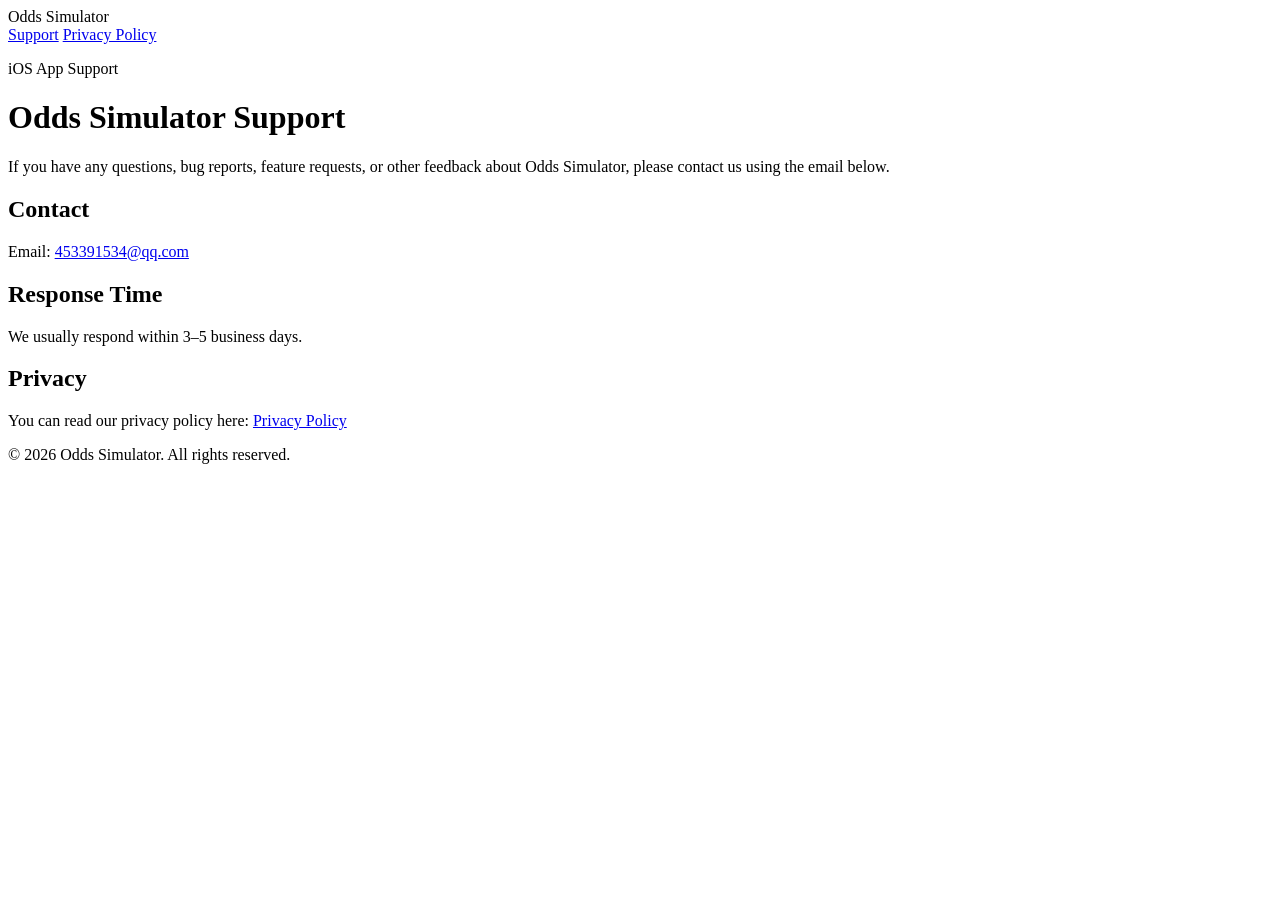
==== index.html @ 38277856 "Add files via upload" ====
<!doctype html>
<html lang="en">
<head>
  <meta charset="UTF-8" />
  <meta name="viewport" content="width=device-width, initial-scale=1.0" />
  <title>Odds Simulator Support</title>
  <meta name="description" content="Support page for Odds Simulator." />
  <link rel="stylesheet" href="styles.css" />
</head>
<body>
  <div class="page">
    <header class="topbar">
      <div class="brand">Odds Simulator</div>
      <nav class="nav">
        <a href="index.html" aria-current="page">Support</a>
        <a href="privacy.html">Privacy Policy</a>
      </nav>
    </header>

    <main class="card">
      <p class="eyebrow">iOS App Support</p>
      <h1>Odds Simulator Support</h1>
      <p class="lead">
        If you have any questions, bug reports, feature requests, or other feedback
        about Odds Simulator, please contact us using the email below.
      </p>

      <section class="section">
        <h2>Contact</h2>
        <p>
          Email:
          <a href="mailto:453391534@qq.com">453391534@qq.com</a>
        </p>
      </section>

      <section class="section">
        <h2>Response Time</h2>
        <p>We usually respond within 3–5 business days.</p>
      </section>

      <section class="section">
        <h2>Privacy</h2>
        <p>
          You can read our privacy policy here:
          <a href="privacy.html">Privacy Policy</a>
        </p>
      </section>
    </main>

    <footer class="footer">
      <p>© 2026 Odds Simulator. All rights reserved.</p>
    </footer>
  </div>
</body>
</html>
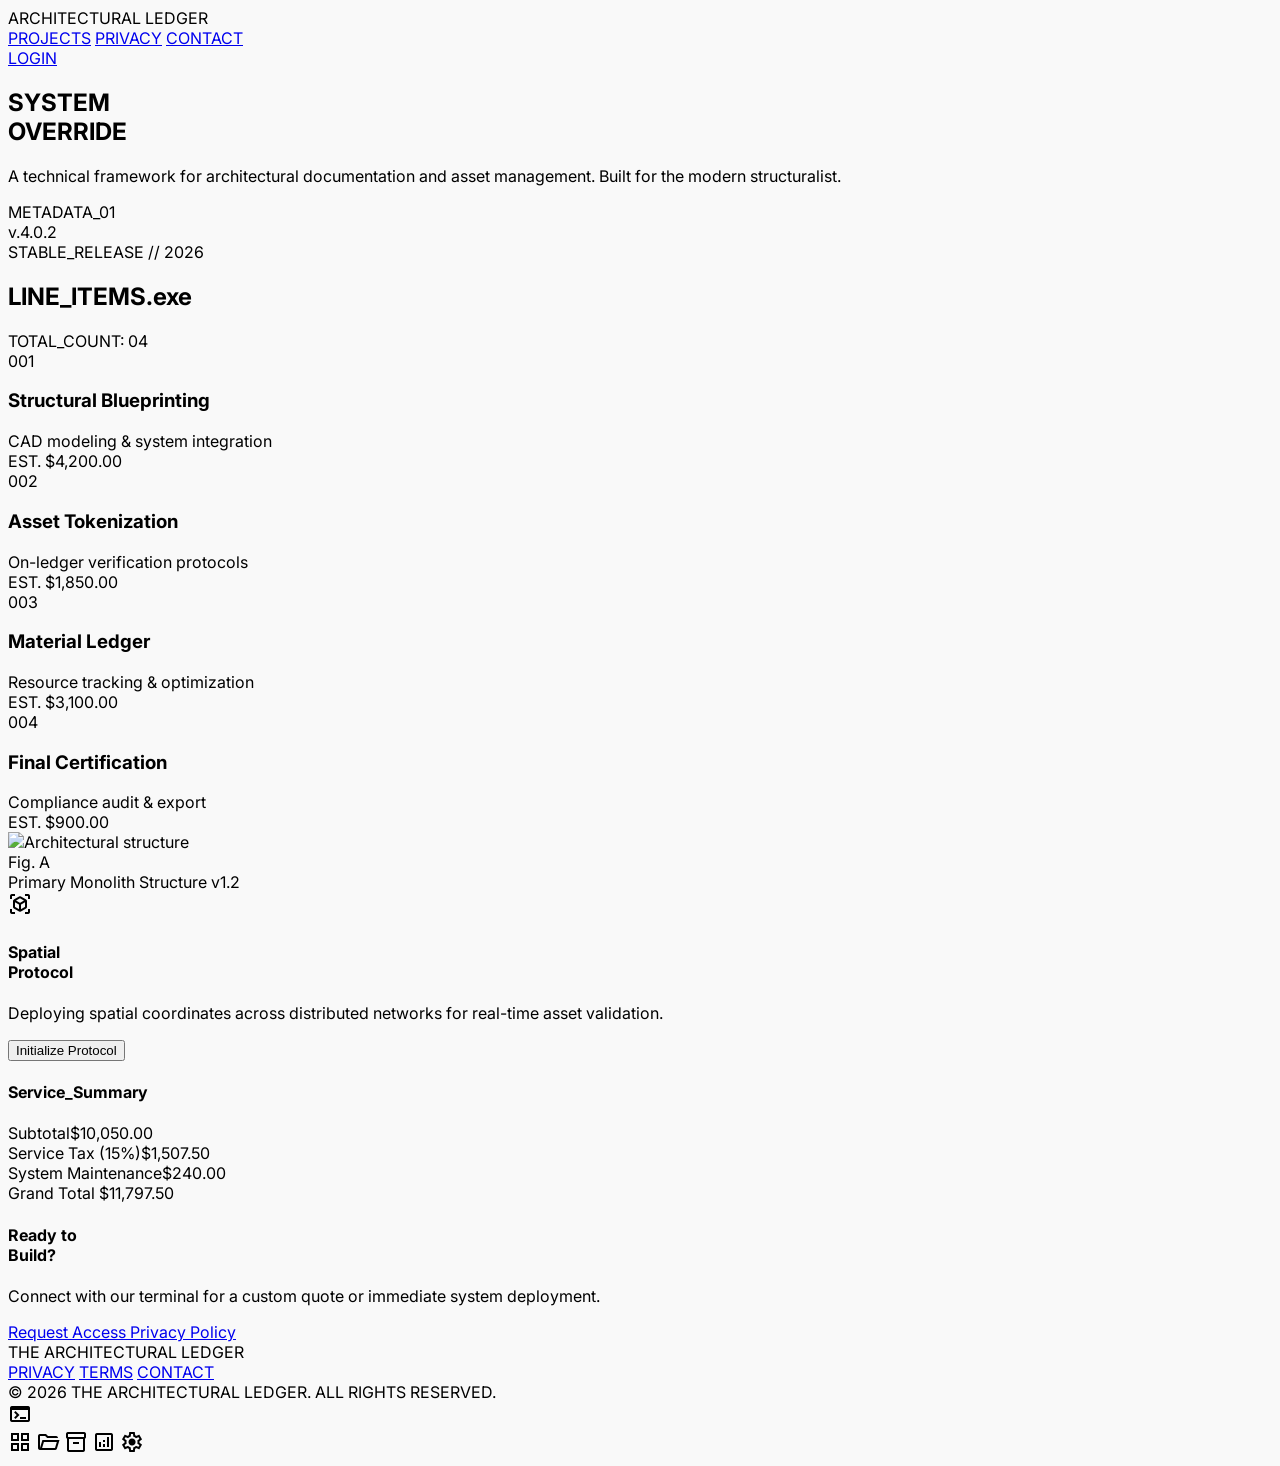
==== commit a9689af4: "Redesign website with architectural ledger layout" ====
--- a/index.html
+++ b/index.html
@@ -1,55 +1,245 @@
-<!doctype html>
-<html lang="en">
-<head>
-  <meta charset="UTF-8" />
-  <meta name="viewport" content="width=device-width, initial-scale=1.0" />
-  <title>Odds Simulator Support</title>
-  <meta name="description" content="Support page for Odds Simulator." />
-  <link rel="stylesheet" href="styles.css" />
-</head>
-<body>
-  <div class="page">
-    <header class="topbar">
-      <div class="brand">Odds Simulator</div>
-      <nav class="nav">
-        <a href="index.html" aria-current="page">Support</a>
-        <a href="privacy.html">Privacy Policy</a>
-      </nav>
-    </header>
-
-    <main class="card">
-      <p class="eyebrow">iOS App Support</p>
-      <h1>Odds Simulator Support</h1>
-      <p class="lead">
-        If you have any questions, bug reports, feature requests, or other feedback
-        about Odds Simulator, please contact us using the email below.
-      </p>
-
-      <section class="section">
-        <h2>Contact</h2>
-        <p>
-          Email:
-          <a href="mailto:453391534@qq.com">453391534@qq.com</a>
-        </p>
-      </section>
-
-      <section class="section">
-        <h2>Response Time</h2>
-        <p>We usually respond within 3–5 business days.</p>
-      </section>
-
-      <section class="section">
-        <h2>Privacy</h2>
-        <p>
-          You can read our privacy policy here:
-          <a href="privacy.html">Privacy Policy</a>
-        </p>
-      </section>
-    </main>
-
-    <footer class="footer">
-      <p>© 2026 Odds Simulator. All rights reserved.</p>
-    </footer>
-  </div>
-</body>
-</html>+<!DOCTYPE html>
+<html class="light" lang="en">
+  <head>
+    <meta charset="utf-8" />
+    <meta content="width=device-width, initial-scale=1.0" name="viewport" />
+    <title>Architectural Ledger | Support</title>
+    <meta
+      name="description"
+      content="Architectural Ledger support hub for project services, system deployment, and contact."
+    />
+    <script src="https://cdn.tailwindcss.com?plugins=forms,container-queries"></script>
+    <link
+      href="https://fonts.googleapis.com/css2?family=Space+Grotesk:wght@300;400;500;600;700;900&amp;family=Inter:wght@400;500;600&amp;display=swap"
+      rel="stylesheet"
+    />
+    <link
+      href="https://fonts.googleapis.com/css2?family=Material+Symbols+Outlined:wght,FILL@100..700,0..1&amp;display=swap"
+      rel="stylesheet"
+    />
+    <script id="tailwind-config">
+      tailwind.config = {
+        darkMode: "class",
+        theme: {
+          extend: {
+            colors: {
+              "on-tertiary-container": "#ffffff",
+              "secondary-fixed": "#c8c6c6",
+              "inverse-on-surface": "#f1f1f1",
+              "on-tertiary-fixed": "#ffffff",
+              "error-container": "#ffdad6",
+              "on-error": "#ffffff",
+              "surface-tint": "#5e5e5e",
+              "surface-bright": "#f9f9f9",
+              "on-error-container": "#410002",
+              "inverse-primary": "#c6c6c6",
+              "surface-container-highest": "#e2e2e2",
+              "on-primary-fixed": "#ffffff",
+              "inverse-surface": "#2f3131",
+              "surface-variant": "#e2e2e2",
+              "tertiary-container": "#757474",
+              "secondary": "#5f5e5e",
+              "tertiary-fixed": "#5e5e5e",
+              "surface-container-lowest": "#ffffff",
+              "tertiary-fixed-dim": "#464747",
+              surface: "#f9f9f9",
+              "primary-fixed": "#5e5e5e",
+              "surface-container": "#eeeeee",
+              "on-surface": "#1a1c1c",
+              primary: "#000000",
+              "surface-container-high": "#e8e8e8",
+              tertiary: "#3b3b3b",
+              "surface-dim": "#dadada",
+              "on-tertiary": "#e4e2e2",
+              "on-primary": "#e2e2e2",
+              "primary-fixed-dim": "#474747",
+              "on-secondary-container": "#1b1c1c",
+              "secondary-container": "#d6d4d3",
+              background: "#f9f9f9",
+              "primary-container": "#3b3b3b",
+              "surface-container-low": "#f3f3f3",
+              "on-secondary-fixed": "#1b1c1c",
+              "on-tertiary-fixed-variant": "#e4e2e2",
+              "on-primary-fixed-variant": "#e2e2e2",
+              "secondary-fixed-dim": "#acabaa",
+              "outline-variant": "#c6c6c6",
+              "on-surface-variant": "#474747",
+              "on-primary-container": "#ffffff",
+              "on-secondary-fixed-variant": "#3b3b3b",
+              "on-background": "#1a1c1c",
+              "on-secondary": "#ffffff",
+              outline: "#777777",
+              error: "#ba1a1a",
+            },
+            fontFamily: {
+              headline: ["Space Grotesk"],
+              body: ["Inter"],
+              label: ["Space Grotesk"],
+            },
+            borderRadius: {
+              DEFAULT: "0px",
+              lg: "0px",
+              xl: "0px",
+              full: "9999px",
+            },
+          },
+        },
+      };
+    </script>
+    <style>
+      .material-symbols-outlined {
+        font-variation-settings: "FILL" 0, "wght" 400, "GRAD" 0, "opsz" 24;
+      }
+      body {
+        font-family: "Inter", sans-serif;
+        background-color: #f9f9f9;
+      }
+    </style>
+  </head>
+  <body class="bg-surface text-on-surface">
+    <nav class="bg-[#f9f9f9] flex justify-between items-center w-full px-6 py-4 max-w-full fixed top-0 z-50 border-b border-outline-variant/20">
+      <div class="text-2xl font-black tracking-tighter text-black font-['Space_Grotesk']">ARCHITECTURAL LEDGER</div>
+      <div class="hidden md:flex gap-8 items-center">
+        <a class="font-['Space_Grotesk'] uppercase tracking-tight text-sm font-bold text-black border-b-2 border-black pb-1" href="index.html">PROJECTS</a>
+        <a class="font-['Space_Grotesk'] uppercase tracking-tight text-sm font-bold text-gray-500 hover:text-black transition-colors duration-100" href="privacy.html">PRIVACY</a>
+        <a class="font-['Space_Grotesk'] uppercase tracking-tight text-sm font-bold text-gray-500 hover:text-black transition-colors duration-100" href="#contact">CONTACT</a>
+      </div>
+      <a href="mailto:453391534@qq.com" class="font-['Space_Grotesk'] uppercase tracking-tight text-sm font-bold px-4 py-2 bg-black text-white active:scale-95 transition-transform">LOGIN</a>
+    </nav>
+
+    <main class="pt-24 pb-12 px-6 max-w-[1440px] mx-auto">
+      <section class="grid grid-cols-1 md:grid-cols-12 gap-0 mb-24 border-b border-outline-variant/20">
+        <div class="md:col-span-8 py-12">
+          <h1 class="font-headline text-[12vw] leading-[0.85] font-black tracking-tighter uppercase mb-8">SYSTEM<br />OVERRIDE</h1>
+          <p class="font-body text-xl max-w-xl text-on-surface-variant leading-relaxed">
+            A technical framework for architectural documentation and asset management. Built for the modern structuralist.
+          </p>
+        </div>
+        <div class="md:col-span-4 bg-surface-container-low p-8 flex flex-col justify-between border-l border-outline-variant/20">
+          <div class="space-y-4">
+            <div class="text-[10px] font-label font-bold tracking-[0.2em] text-secondary">METADATA_01</div>
+            <div class="text-4xl font-headline font-bold leading-none">v.4.0.2</div>
+            <div class="text-xs font-body opacity-60">STABLE_RELEASE // 2026</div>
+          </div>
+          <div class="pt-12">
+            <div class="w-24 h-24 bg-primary flex items-center justify-center p-2">
+              <div class="grid grid-cols-4 gap-1 w-full h-full">
+                <div class="bg-white col-span-1 row-span-1"></div><div class="bg-white col-span-1 row-span-1"></div><div class="bg-white col-span-1 row-span-1"></div><div class="bg-white col-span-1 row-span-1"></div>
+                <div class="bg-white col-span-1 row-span-1"></div><div class="bg-black col-span-1 row-span-1"></div><div class="bg-black col-span-1 row-span-1"></div><div class="bg-white col-span-1 row-span-1"></div>
+                <div class="bg-white col-span-1 row-span-1"></div><div class="bg-black col-span-1 row-span-1"></div><div class="bg-black col-span-1 row-span-1"></div><div class="bg-white col-span-1 row-span-1"></div>
+                <div class="bg-white col-span-1 row-span-1"></div><div class="bg-white col-span-1 row-span-1"></div><div class="bg-white col-span-1 row-span-1"></div><div class="bg-white col-span-1 row-span-1"></div>
+              </div>
+            </div>
+          </div>
+        </div>
+      </section>
+
+      <section class="mb-24">
+        <div class="flex justify-between items-end mb-12 border-b-2 border-primary pb-4">
+          <h2 class="font-headline text-4xl font-black tracking-tighter uppercase">LINE_ITEMS.exe</h2>
+          <span class="font-label text-xs font-bold tracking-widest text-secondary">TOTAL_COUNT: 04</span>
+        </div>
+        <div class="space-y-1">
+          <div class="group grid grid-cols-1 md:grid-cols-12 items-center py-6 px-4 bg-surface hover:bg-surface-container-low transition-colors duration-150 border-b border-outline-variant/10">
+            <div class="md:col-span-1 font-label text-xs text-secondary font-bold">001</div>
+            <div class="md:col-span-5"><h3 class="font-headline text-2xl font-bold uppercase">Structural Blueprinting</h3></div>
+            <div class="md:col-span-4 font-body text-sm text-on-surface-variant italic">CAD modeling &amp; system integration</div>
+            <div class="md:col-span-2 text-right font-headline font-bold">EST. $4,200.00</div>
+          </div>
+          <div class="group grid grid-cols-1 md:grid-cols-12 items-center py-6 px-4 bg-surface hover:bg-surface-container-low transition-colors duration-150 border-b border-outline-variant/10">
+            <div class="md:col-span-1 font-label text-xs text-secondary font-bold">002</div>
+            <div class="md:col-span-5"><h3 class="font-headline text-2xl font-bold uppercase">Asset Tokenization</h3></div>
+            <div class="md:col-span-4 font-body text-sm text-on-surface-variant italic">On-ledger verification protocols</div>
+            <div class="md:col-span-2 text-right font-headline font-bold">EST. $1,850.00</div>
+          </div>
+          <div class="group grid grid-cols-1 md:grid-cols-12 items-center py-6 px-4 bg-surface hover:bg-surface-container-low transition-colors duration-150 border-b border-outline-variant/10">
+            <div class="md:col-span-1 font-label text-xs text-secondary font-bold">003</div>
+            <div class="md:col-span-5"><h3 class="font-headline text-2xl font-bold uppercase">Material Ledger</h3></div>
+            <div class="md:col-span-4 font-body text-sm text-on-surface-variant italic">Resource tracking &amp; optimization</div>
+            <div class="md:col-span-2 text-right font-headline font-bold">EST. $3,100.00</div>
+          </div>
+          <div class="group grid grid-cols-1 md:grid-cols-12 items-center py-6 px-4 bg-surface-container-low border-b border-outline-variant/10">
+            <div class="md:col-span-1 font-label text-xs text-secondary font-bold">004</div>
+            <div class="md:col-span-5"><h3 class="font-headline text-2xl font-bold uppercase">Final Certification</h3></div>
+            <div class="md:col-span-4 font-body text-sm text-on-surface-variant italic">Compliance audit &amp; export</div>
+            <div class="md:col-span-2 text-right font-headline font-bold">EST. $900.00</div>
+          </div>
+        </div>
+      </section>
+
+      <section class="grid grid-cols-1 md:grid-cols-3 gap-6 mb-24">
+        <div class="md:col-span-2 aspect-video bg-surface-container-high overflow-hidden relative">
+          <img alt="Architectural structure" class="w-full h-full object-cover grayscale opacity-80 mix-blend-multiply" src="https://lh3.googleusercontent.com/aida-public/[base64]" />
+          <div class="absolute bottom-6 left-6 bg-white p-4">
+            <div class="text-[10px] font-label font-black mb-1 uppercase tracking-widest">Fig. A</div>
+            <div class="text-sm font-body font-bold">Primary Monolith Structure v1.2</div>
+          </div>
+        </div>
+        <div class="bg-black text-white p-8 flex flex-col justify-between">
+          <div>
+            <span class="material-symbols-outlined text-4xl mb-6">view_in_ar</span>
+            <h4 class="font-headline text-3xl font-bold leading-tight uppercase mb-4">Spatial<br />Protocol</h4>
+            <p class="font-body text-sm text-on-primary opacity-70 leading-relaxed">
+              Deploying spatial coordinates across distributed networks for real-time asset validation.
+            </p>
+          </div>
+          <button class="w-full py-4 border border-white font-label text-xs font-bold uppercase hover:bg-white hover:text-black transition-colors">
+            Initialize Protocol
+          </button>
+        </div>
+      </section>
+
+      <section class="grid grid-cols-1 md:grid-cols-2 gap-12 mb-24" id="contact">
+        <div class="p-8 border-2 border-primary">
+          <h4 class="font-headline text-xl font-black uppercase mb-8">Service_Summary</h4>
+          <div class="space-y-4">
+            <div class="flex justify-between font-body text-sm"><span class="uppercase font-bold">Subtotal</span><span>$10,050.00</span></div>
+            <div class="flex justify-between font-body text-sm"><span class="uppercase font-bold">Service Tax (15%)</span><span>$1,507.50</span></div>
+            <div class="flex justify-between font-body text-sm"><span class="uppercase font-bold">System Maintenance</span><span>$240.00</span></div>
+            <div class="pt-4 border-t border-outline-variant flex justify-between items-end">
+              <span class="font-headline text-3xl font-black uppercase">Grand Total</span>
+              <span class="font-headline text-3xl font-black">$11,797.50</span>
+            </div>
+          </div>
+        </div>
+        <div class="flex flex-col justify-center">
+          <h4 class="font-headline text-5xl font-black uppercase mb-6 leading-none tracking-tighter">Ready to<br />Build?</h4>
+          <p class="font-body text-lg text-on-surface-variant mb-8 max-w-sm">
+            Connect with our terminal for a custom quote or immediate system deployment.
+          </p>
+          <div class="flex gap-4 flex-wrap">
+            <a href="mailto:453391534@qq.com" class="bg-primary text-on-primary px-8 py-4 font-label font-bold uppercase active:scale-95 transition-transform">
+              Request Access
+            </a>
+            <a href="privacy.html" class="border border-primary px-8 py-4 font-label font-bold uppercase hover:bg-surface-container-low transition-colors">
+              Privacy Policy
+            </a>
+          </div>
+        </div>
+      </section>
+    </main>
+
+    <footer class="w-full bg-black text-white flex flex-col md:flex-row justify-between items-center px-6 py-12 mt-auto">
+      <div class="text-white font-bold font-['Space_Grotesk'] uppercase mb-8 md:mb-0">THE ARCHITECTURAL LEDGER</div>
+      <div class="flex gap-8 mb-8 md:mb-0">
+        <a class="font-['Space_Grotesk'] uppercase text-[10px] tracking-widest opacity-70 hover:opacity-100 transition-opacity duration-200" href="privacy.html">PRIVACY</a>
+        <a class="font-['Space_Grotesk'] uppercase text-[10px] tracking-widest opacity-70 hover:opacity-100 transition-opacity duration-200" href="#">TERMS</a>
+        <a class="font-['Space_Grotesk'] uppercase text-[10px] tracking-widest opacity-70 hover:opacity-100 transition-opacity duration-200" href="mailto:453391534@qq.com">CONTACT</a>
+      </div>
+      <div class="font-['Space_Grotesk'] uppercase text-[10px] tracking-widest text-right">© 2026 THE ARCHITECTURAL LEDGER. ALL RIGHTS RESERVED.</div>
+    </footer>
+
+    <aside class="hidden md:flex fixed left-0 top-0 h-full w-16 bg-[#f3f3f3] flex-col z-40 border-r border-outline-variant/10">
+      <div class="h-16 flex items-center justify-center bg-black text-white">
+        <span class="material-symbols-outlined">terminal</span>
+      </div>
+      <div class="flex flex-col items-center py-8 gap-10">
+        <span class="material-symbols-outlined text-gray-400 hover:text-black cursor-pointer" title="DASHBOARD">grid_view</span>
+        <span class="material-symbols-outlined text-gray-400 hover:text-black cursor-pointer" title="PORTFOLIO">folder_open</span>
+        <span class="material-symbols-outlined text-gray-400 hover:text-black cursor-pointer" title="ARCHIVE">inventory_2</span>
+        <span class="material-symbols-outlined text-gray-400 hover:text-black cursor-pointer" title="METRICS">analytics</span>
+        <span class="material-symbols-outlined text-gray-400 hover:text-black cursor-pointer" title="SETTINGS">settings</span>
+      </div>
+    </aside>
+  </body>
+</html>
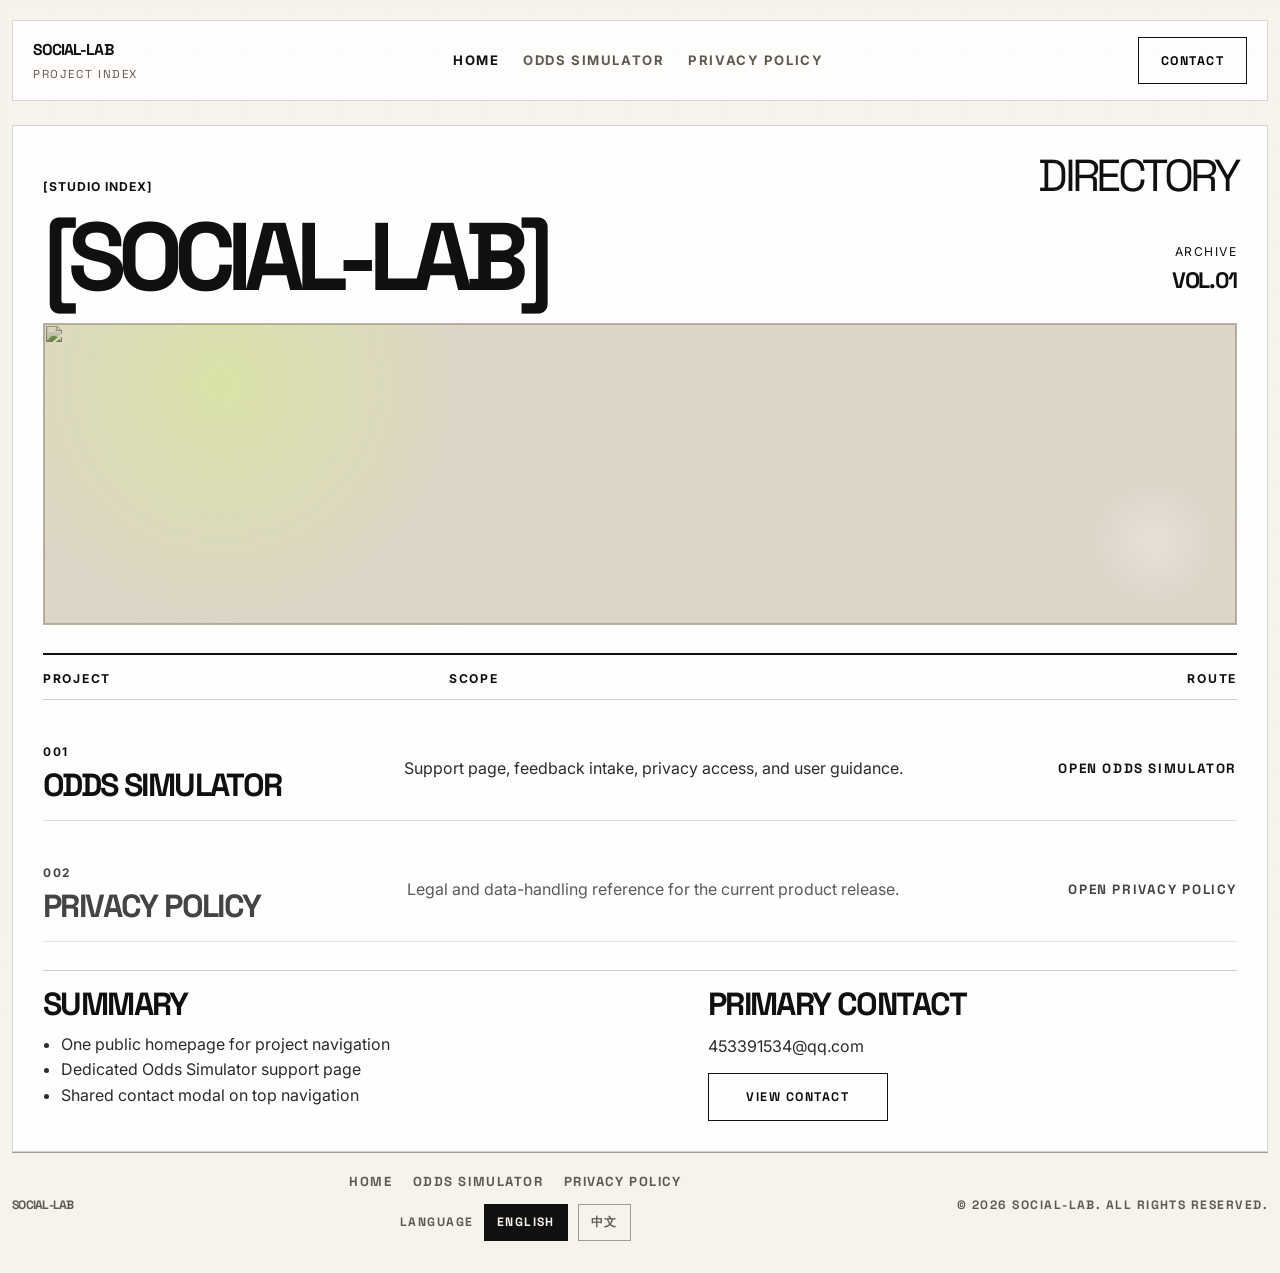
==== commit 8f0ce34f: "新的格式 更改和增加一级页面，原先以及页面改为二级" ====
--- a/index.html
+++ b/index.html
@@ -1,245 +1,137 @@
-<!DOCTYPE html>
-<html class="light" lang="en">
-  <head>
-    <meta charset="utf-8" />
-    <meta content="width=device-width, initial-scale=1.0" name="viewport" />
-    <title>Architectural Ledger | Support</title>
-    <meta
-      name="description"
-      content="Architectural Ledger support hub for project services, system deployment, and contact."
-    />
-    <script src="https://cdn.tailwindcss.com?plugins=forms,container-queries"></script>
-    <link
-      href="https://fonts.googleapis.com/css2?family=Space+Grotesk:wght@300;400;500;600;700;900&amp;family=Inter:wght@400;500;600&amp;display=swap"
-      rel="stylesheet"
-    />
-    <link
-      href="https://fonts.googleapis.com/css2?family=Material+Symbols+Outlined:wght,FILL@100..700,0..1&amp;display=swap"
-      rel="stylesheet"
-    />
-    <script id="tailwind-config">
-      tailwind.config = {
-        darkMode: "class",
-        theme: {
-          extend: {
-            colors: {
-              "on-tertiary-container": "#ffffff",
-              "secondary-fixed": "#c8c6c6",
-              "inverse-on-surface": "#f1f1f1",
-              "on-tertiary-fixed": "#ffffff",
-              "error-container": "#ffdad6",
-              "on-error": "#ffffff",
-              "surface-tint": "#5e5e5e",
-              "surface-bright": "#f9f9f9",
-              "on-error-container": "#410002",
-              "inverse-primary": "#c6c6c6",
-              "surface-container-highest": "#e2e2e2",
-              "on-primary-fixed": "#ffffff",
-              "inverse-surface": "#2f3131",
-              "surface-variant": "#e2e2e2",
-              "tertiary-container": "#757474",
-              "secondary": "#5f5e5e",
-              "tertiary-fixed": "#5e5e5e",
-              "surface-container-lowest": "#ffffff",
-              "tertiary-fixed-dim": "#464747",
-              surface: "#f9f9f9",
-              "primary-fixed": "#5e5e5e",
-              "surface-container": "#eeeeee",
-              "on-surface": "#1a1c1c",
-              primary: "#000000",
-              "surface-container-high": "#e8e8e8",
-              tertiary: "#3b3b3b",
-              "surface-dim": "#dadada",
-              "on-tertiary": "#e4e2e2",
-              "on-primary": "#e2e2e2",
-              "primary-fixed-dim": "#474747",
-              "on-secondary-container": "#1b1c1c",
-              "secondary-container": "#d6d4d3",
-              background: "#f9f9f9",
-              "primary-container": "#3b3b3b",
-              "surface-container-low": "#f3f3f3",
-              "on-secondary-fixed": "#1b1c1c",
-              "on-tertiary-fixed-variant": "#e4e2e2",
-              "on-primary-fixed-variant": "#e2e2e2",
-              "secondary-fixed-dim": "#acabaa",
-              "outline-variant": "#c6c6c6",
-              "on-surface-variant": "#474747",
-              "on-primary-container": "#ffffff",
-              "on-secondary-fixed-variant": "#3b3b3b",
-              "on-background": "#1a1c1c",
-              "on-secondary": "#ffffff",
-              outline: "#777777",
-              error: "#ba1a1a",
-            },
-            fontFamily: {
-              headline: ["Space Grotesk"],
-              body: ["Inter"],
-              label: ["Space Grotesk"],
-            },
-            borderRadius: {
-              DEFAULT: "0px",
-              lg: "0px",
-              xl: "0px",
-              full: "9999px",
-            },
-          },
-        },
-      };
-    </script>
-    <style>
-      .material-symbols-outlined {
-        font-variation-settings: "FILL" 0, "wght" 400, "GRAD" 0, "opsz" 24;
-      }
-      body {
-        font-family: "Inter", sans-serif;
-        background-color: #f9f9f9;
-      }
-    </style>
-  </head>
-  <body class="bg-surface text-on-surface">
-    <nav class="bg-[#f9f9f9] flex justify-between items-center w-full px-6 py-4 max-w-full fixed top-0 z-50 border-b border-outline-variant/20">
-      <div class="text-2xl font-black tracking-tighter text-black font-['Space_Grotesk']">ARCHITECTURAL LEDGER</div>
-      <div class="hidden md:flex gap-8 items-center">
-        <a class="font-['Space_Grotesk'] uppercase tracking-tight text-sm font-bold text-black border-b-2 border-black pb-1" href="index.html">PROJECTS</a>
-        <a class="font-['Space_Grotesk'] uppercase tracking-tight text-sm font-bold text-gray-500 hover:text-black transition-colors duration-100" href="privacy.html">PRIVACY</a>
-        <a class="font-['Space_Grotesk'] uppercase tracking-tight text-sm font-bold text-gray-500 hover:text-black transition-colors duration-100" href="#contact">CONTACT</a>
-      </div>
-      <a href="mailto:453391534@qq.com" class="font-['Space_Grotesk'] uppercase tracking-tight text-sm font-bold px-4 py-2 bg-black text-white active:scale-95 transition-transform">LOGIN</a>
-    </nav>
+<!doctype html>
+<html lang="en">
+<head>
+  <meta charset="UTF-8" />
+  <meta name="viewport" content="width=device-width, initial-scale=1.0" />
+  <title>SOCIAL-LAB</title>
+  <meta
+    name="description"
+    content="SOCIAL-LAB project index with links to active product support pages."
+  />
+  <link rel="preconnect" href="https://fonts.googleapis.com" />
+  <link rel="preconnect" href="https://fonts.gstatic.com" crossorigin />
+  <link
+    href="https://fonts.googleapis.com/css2?family=Inter:wght@400;500;600;700&family=Space+Grotesk:wght@500;700&display=swap"
+    rel="stylesheet"
+  />
+  <link rel="stylesheet" href="site.css" />
+  <script defer src="app.js"></script>
+</head>
+<body class="theme-invoice" data-page="home">
+  <div class="site-shell invoice-shell">
+    <header class="site-header invoice-header">
+      <a class="brand brand-plain" href="index.html" data-i18n-attr="aria-label:brand.aria">
+        <span class="brand-copy">
+          <strong data-i18n="brand.name">SOCIAL-LAB</strong>
+          <span data-i18n="brand.subhead">Project Index</span>
+        </span>
+      </a>
 
-    <main class="pt-24 pb-12 px-6 max-w-[1440px] mx-auto">
-      <section class="grid grid-cols-1 md:grid-cols-12 gap-0 mb-24 border-b border-outline-variant/20">
-        <div class="md:col-span-8 py-12">
-          <h1 class="font-headline text-[12vw] leading-[0.85] font-black tracking-tighter uppercase mb-8">SYSTEM<br />OVERRIDE</h1>
-          <p class="font-body text-xl max-w-xl text-on-surface-variant leading-relaxed">
-            A technical framework for architectural documentation and asset management. Built for the modern structuralist.
-          </p>
+      <nav class="site-nav" aria-label="Primary navigation" data-i18n-attr="aria-label:nav.aria">
+        <a href="index.html" aria-current="page" data-i18n="nav.home">Home</a>
+        <a href="odds-simulator.html" data-i18n="nav.odds">Odds Simulator</a>
+        <a href="privacy.html" data-i18n="nav.privacy">Privacy Policy</a>
+      </nav>
+
+      <button type="button" class="header-cta" data-open-contact data-i18n="header.contact">Contact</button>
+    </header>
+
+    <main class="invoice-page">
+      <section class="invoice-hero">
+        <div class="invoice-topline">
+          <div class="invoice-meta">
+            <span data-i18n="home.clientLabel">[Studio Index]</span>
+          </div>
+          <div class="invoice-stamp" data-i18n="home.stamp">DIRECTORY</div>
         </div>
-        <div class="md:col-span-4 bg-surface-container-low p-8 flex flex-col justify-between border-l border-outline-variant/20">
-          <div class="space-y-4">
-            <div class="text-[10px] font-label font-bold tracking-[0.2em] text-secondary">METADATA_01</div>
-            <div class="text-4xl font-headline font-bold leading-none">v.4.0.2</div>
-            <div class="text-xs font-body opacity-60">STABLE_RELEASE // 2026</div>
-          </div>
-          <div class="pt-12">
-            <div class="w-24 h-24 bg-primary flex items-center justify-center p-2">
-              <div class="grid grid-cols-4 gap-1 w-full h-full">
-                <div class="bg-white col-span-1 row-span-1"></div><div class="bg-white col-span-1 row-span-1"></div><div class="bg-white col-span-1 row-span-1"></div><div class="bg-white col-span-1 row-span-1"></div>
-                <div class="bg-white col-span-1 row-span-1"></div><div class="bg-black col-span-1 row-span-1"></div><div class="bg-black col-span-1 row-span-1"></div><div class="bg-white col-span-1 row-span-1"></div>
-                <div class="bg-white col-span-1 row-span-1"></div><div class="bg-black col-span-1 row-span-1"></div><div class="bg-black col-span-1 row-span-1"></div><div class="bg-white col-span-1 row-span-1"></div>
-                <div class="bg-white col-span-1 row-span-1"></div><div class="bg-white col-span-1 row-span-1"></div><div class="bg-white col-span-1 row-span-1"></div><div class="bg-white col-span-1 row-span-1"></div>
-              </div>
-            </div>
+
+        <div class="invoice-title-row">
+          <h1 data-i18n-html="home.title">[SOCIAL-LAB]</h1>
+          <div class="invoice-code">
+            <span data-i18n="home.codeLabel">Archive</span>
+            <strong data-i18n="home.codeValue">VOL.01</strong>
           </div>
         </div>
+
+        <figure class="invoice-gif-accent" aria-hidden="true">
+          <img src="./assets/images/1.gif" alt="" loading="lazy" />
+        </figure>
       </section>
 
-      <section class="mb-24">
-        <div class="flex justify-between items-end mb-12 border-b-2 border-primary pb-4">
-          <h2 class="font-headline text-4xl font-black tracking-tighter uppercase">LINE_ITEMS.exe</h2>
-          <span class="font-label text-xs font-bold tracking-widest text-secondary">TOTAL_COUNT: 04</span>
+      <section class="invoice-ledger">
+        <div class="invoice-ledger-head">
+          <span data-i18n="home.tableItem">Project</span>
+          <span data-i18n="home.tableScope">Scope</span>
+          <span data-i18n="home.tableRoute">Route</span>
         </div>
-        <div class="space-y-1">
-          <div class="group grid grid-cols-1 md:grid-cols-12 items-center py-6 px-4 bg-surface hover:bg-surface-container-low transition-colors duration-150 border-b border-outline-variant/10">
-            <div class="md:col-span-1 font-label text-xs text-secondary font-bold">001</div>
-            <div class="md:col-span-5"><h3 class="font-headline text-2xl font-bold uppercase">Structural Blueprinting</h3></div>
-            <div class="md:col-span-4 font-body text-sm text-on-surface-variant italic">CAD modeling &amp; system integration</div>
-            <div class="md:col-span-2 text-right font-headline font-bold">EST. $4,200.00</div>
+
+        <article class="invoice-line-item">
+          <div>
+            <span class="invoice-line-code">001</span>
+            <h2>Odds Simulator</h2>
           </div>
-          <div class="group grid grid-cols-1 md:grid-cols-12 items-center py-6 px-4 bg-surface hover:bg-surface-container-low transition-colors duration-150 border-b border-outline-variant/10">
-            <div class="md:col-span-1 font-label text-xs text-secondary font-bold">002</div>
-            <div class="md:col-span-5"><h3 class="font-headline text-2xl font-bold uppercase">Asset Tokenization</h3></div>
-            <div class="md:col-span-4 font-body text-sm text-on-surface-variant italic">On-ledger verification protocols</div>
-            <div class="md:col-span-2 text-right font-headline font-bold">EST. $1,850.00</div>
+          <p data-i18n="home.oddsScope">Support page, feedback intake, privacy access, and user guidance.</p>
+          <a class="invoice-line-link" href="odds-simulator.html" data-i18n="home.oddsLink">Open Odds Simulator</a>
+        </article>
+
+        <article class="invoice-line-item invoice-line-item-muted">
+          <div>
+            <span class="invoice-line-code">002</span>
+            <h2 data-i18n="home.privacyTitle">Privacy Policy</h2>
           </div>
-          <div class="group grid grid-cols-1 md:grid-cols-12 items-center py-6 px-4 bg-surface hover:bg-surface-container-low transition-colors duration-150 border-b border-outline-variant/10">
-            <div class="md:col-span-1 font-label text-xs text-secondary font-bold">003</div>
-            <div class="md:col-span-5"><h3 class="font-headline text-2xl font-bold uppercase">Material Ledger</h3></div>
-            <div class="md:col-span-4 font-body text-sm text-on-surface-variant italic">Resource tracking &amp; optimization</div>
-            <div class="md:col-span-2 text-right font-headline font-bold">EST. $3,100.00</div>
-          </div>
-          <div class="group grid grid-cols-1 md:grid-cols-12 items-center py-6 px-4 bg-surface-container-low border-b border-outline-variant/10">
-            <div class="md:col-span-1 font-label text-xs text-secondary font-bold">004</div>
-            <div class="md:col-span-5"><h3 class="font-headline text-2xl font-bold uppercase">Final Certification</h3></div>
-            <div class="md:col-span-4 font-body text-sm text-on-surface-variant italic">Compliance audit &amp; export</div>
-            <div class="md:col-span-2 text-right font-headline font-bold">EST. $900.00</div>
-          </div>
-        </div>
+          <p data-i18n="home.privacyScope">Legal and data-handling reference for the current product release.</p>
+          <a class="invoice-line-link" href="privacy.html" data-i18n="home.privacyLink">Open Privacy Policy</a>
+        </article>
       </section>
 
-      <section class="grid grid-cols-1 md:grid-cols-3 gap-6 mb-24">
-        <div class="md:col-span-2 aspect-video bg-surface-container-high overflow-hidden relative">
-          <img alt="Architectural structure" class="w-full h-full object-cover grayscale opacity-80 mix-blend-multiply" src="https://lh3.googleusercontent.com/aida-public/[base64]" />
-          <div class="absolute bottom-6 left-6 bg-white p-4">
-            <div class="text-[10px] font-label font-black mb-1 uppercase tracking-widest">Fig. A</div>
-            <div class="text-sm font-body font-bold">Primary Monolith Structure v1.2</div>
-          </div>
+      <section class="invoice-footer-grid">
+        <div class="invoice-summary">
+          <h3 data-i18n="home.summaryTitle">Summary</h3>
+          <ul>
+            <li data-i18n="home.summary1">One public homepage for project navigation</li>
+            <li data-i18n="home.summary2">Dedicated Odds Simulator support page</li>
+            <li data-i18n="home.summary3">Shared contact modal on top navigation</li>
+          </ul>
         </div>
-        <div class="bg-black text-white p-8 flex flex-col justify-between">
-          <div>
-            <span class="material-symbols-outlined text-4xl mb-6">view_in_ar</span>
-            <h4 class="font-headline text-3xl font-bold leading-tight uppercase mb-4">Spatial<br />Protocol</h4>
-            <p class="font-body text-sm text-on-primary opacity-70 leading-relaxed">
-              Deploying spatial coordinates across distributed networks for real-time asset validation.
-            </p>
-          </div>
-          <button class="w-full py-4 border border-white font-label text-xs font-bold uppercase hover:bg-white hover:text-black transition-colors">
-            Initialize Protocol
+
+        <div class="invoice-contact">
+          <h3 data-i18n="home.contactTitle">Primary Contact</h3>
+          <p>453391534@qq.com</p>
+          <button type="button" class="button button-secondary invoice-button" data-open-contact data-i18n="home.contactButton">
+            View Contact
           </button>
-        </div>
-      </section>
-
-      <section class="grid grid-cols-1 md:grid-cols-2 gap-12 mb-24" id="contact">
-        <div class="p-8 border-2 border-primary">
-          <h4 class="font-headline text-xl font-black uppercase mb-8">Service_Summary</h4>
-          <div class="space-y-4">
-            <div class="flex justify-between font-body text-sm"><span class="uppercase font-bold">Subtotal</span><span>$10,050.00</span></div>
-            <div class="flex justify-between font-body text-sm"><span class="uppercase font-bold">Service Tax (15%)</span><span>$1,507.50</span></div>
-            <div class="flex justify-between font-body text-sm"><span class="uppercase font-bold">System Maintenance</span><span>$240.00</span></div>
-            <div class="pt-4 border-t border-outline-variant flex justify-between items-end">
-              <span class="font-headline text-3xl font-black uppercase">Grand Total</span>
-              <span class="font-headline text-3xl font-black">$11,797.50</span>
-            </div>
-          </div>
-        </div>
-        <div class="flex flex-col justify-center">
-          <h4 class="font-headline text-5xl font-black uppercase mb-6 leading-none tracking-tighter">Ready to<br />Build?</h4>
-          <p class="font-body text-lg text-on-surface-variant mb-8 max-w-sm">
-            Connect with our terminal for a custom quote or immediate system deployment.
-          </p>
-          <div class="flex gap-4 flex-wrap">
-            <a href="mailto:453391534@qq.com" class="bg-primary text-on-primary px-8 py-4 font-label font-bold uppercase active:scale-95 transition-transform">
-              Request Access
-            </a>
-            <a href="privacy.html" class="border border-primary px-8 py-4 font-label font-bold uppercase hover:bg-surface-container-low transition-colors">
-              Privacy Policy
-            </a>
-          </div>
         </div>
       </section>
     </main>
 
-    <footer class="w-full bg-black text-white flex flex-col md:flex-row justify-between items-center px-6 py-12 mt-auto">
-      <div class="text-white font-bold font-['Space_Grotesk'] uppercase mb-8 md:mb-0">THE ARCHITECTURAL LEDGER</div>
-      <div class="flex gap-8 mb-8 md:mb-0">
-        <a class="font-['Space_Grotesk'] uppercase text-[10px] tracking-widest opacity-70 hover:opacity-100 transition-opacity duration-200" href="privacy.html">PRIVACY</a>
-        <a class="font-['Space_Grotesk'] uppercase text-[10px] tracking-widest opacity-70 hover:opacity-100 transition-opacity duration-200" href="#">TERMS</a>
-        <a class="font-['Space_Grotesk'] uppercase text-[10px] tracking-widest opacity-70 hover:opacity-100 transition-opacity duration-200" href="mailto:453391534@qq.com">CONTACT</a>
+    <footer class="site-footer invoice-footer">
+      <span data-i18n="brand.name">SOCIAL-LAB</span>
+      <div class="footer-center">
+        <div class="footer-links">
+          <a href="index.html" data-i18n="nav.home">Home</a>
+          <a href="odds-simulator.html" data-i18n="nav.odds">Odds Simulator</a>
+          <a href="privacy.html" data-i18n="nav.privacy">Privacy Policy</a>
+        </div>
+        <div class="language-switcher" role="group" aria-label="Language switcher" data-i18n-attr="aria-label:footer.languageAria">
+          <span class="language-label" data-i18n="footer.language">Language</span>
+          <button type="button" class="language-option" data-lang-option="en">English</button>
+          <button type="button" class="language-option" data-lang-option="zh">中文</button>
+        </div>
       </div>
-      <div class="font-['Space_Grotesk'] uppercase text-[10px] tracking-widest text-right">© 2026 THE ARCHITECTURAL LEDGER. ALL RIGHTS RESERVED.</div>
+      <span data-i18n="footer.copyright">&copy; 2026 SOCIAL-LAB. All rights reserved.</span>
     </footer>
+  </div>
 
-    <aside class="hidden md:flex fixed left-0 top-0 h-full w-16 bg-[#f3f3f3] flex-col z-40 border-r border-outline-variant/10">
-      <div class="h-16 flex items-center justify-center bg-black text-white">
-        <span class="material-symbols-outlined">terminal</span>
-      </div>
-      <div class="flex flex-col items-center py-8 gap-10">
-        <span class="material-symbols-outlined text-gray-400 hover:text-black cursor-pointer" title="DASHBOARD">grid_view</span>
-        <span class="material-symbols-outlined text-gray-400 hover:text-black cursor-pointer" title="PORTFOLIO">folder_open</span>
-        <span class="material-symbols-outlined text-gray-400 hover:text-black cursor-pointer" title="ARCHIVE">inventory_2</span>
-        <span class="material-symbols-outlined text-gray-400 hover:text-black cursor-pointer" title="METRICS">analytics</span>
-        <span class="material-symbols-outlined text-gray-400 hover:text-black cursor-pointer" title="SETTINGS">settings</span>
-      </div>
-    </aside>
-  </body>
+  <div class="contact-modal" data-contact-modal hidden>
+    <div class="contact-backdrop" data-close-contact></div>
+    <div class="contact-dialog" role="dialog" aria-modal="true" aria-labelledby="contact-modal-title">
+      <button type="button" class="contact-close" data-close-contact aria-label="Close">×</button>
+      <p class="contact-kicker" data-i18n="modal.kicker">Contact</p>
+      <h2 id="contact-modal-title" data-i18n="modal.title">Get in touch</h2>
+      <p class="contact-value">453391534@qq.com</p>
+      <p class="contact-copy" data-i18n="modal.body">Use this email for project questions, support requests, and privacy-related communication.</p>
+      <a class="button button-primary" href="mailto:453391534@qq.com" data-i18n="modal.button">Send Email</a>
+    </div>
+  </div>
+</body>
 </html>
--- a/site.css
+++ b/site.css
@@ -0,0 +1,1222 @@
+:root {
+  --bg: #f1ece3;
+  --surface: rgba(248, 244, 237, 0.78);
+  --surface-strong: #e0d8cb;
+  --ink: #101010;
+  --muted: #5f594f;
+  --line: rgba(16, 16, 16, 0.16);
+  --line-strong: rgba(16, 16, 16, 0.38);
+  --accent: #d4ff63;
+  --accent-ink: #172100;
+  --shadow: 0 30px 80px rgba(16, 16, 16, 0.12);
+  --radius: 28px;
+  --max-width: 1240px;
+}
+
+*,
+*::before,
+*::after {
+  box-sizing: border-box;
+}
+
+html {
+  scroll-behavior: smooth;
+}
+
+body {
+  margin: 0;
+  min-height: 100vh;
+  color: var(--ink);
+  background:
+    radial-gradient(circle at top left, rgba(212, 255, 99, 0.26), transparent 32%),
+    linear-gradient(180deg, #f6f1e8 0%, var(--bg) 44%, #ebe5db 100%);
+  font-family: "Inter", sans-serif;
+  line-height: 1.6;
+  perspective: 1800px;
+}
+
+body.modal-open {
+  overflow: hidden;
+}
+
+body::before {
+  content: "";
+  position: fixed;
+  inset: 0;
+  pointer-events: none;
+  background-image:
+    linear-gradient(rgba(16, 16, 16, 0.035) 1px, transparent 1px),
+    linear-gradient(90deg, rgba(16, 16, 16, 0.035) 1px, transparent 1px);
+  background-size: 36px 36px;
+  mask-image: linear-gradient(180deg, rgba(0, 0, 0, 0.5), transparent 88%);
+}
+
+body.theme-invoice {
+  background: #f6f3ec;
+}
+
+body.theme-invoice::before {
+  background-image:
+    linear-gradient(rgba(16, 16, 16, 0.05) 1px, transparent 1px),
+    linear-gradient(90deg, rgba(16, 16, 16, 0.05) 1px, transparent 1px);
+  background-size: 48px 48px;
+  mask-image: linear-gradient(180deg, rgba(0, 0, 0, 0.2), transparent 90%);
+}
+
+a {
+  color: inherit;
+}
+
+img {
+  max-width: 100%;
+  display: block;
+}
+
+.site-shell {
+  width: min(calc(100% - 32px), var(--max-width));
+  margin: 0 auto;
+  padding: 20px 0 32px;
+  transform-origin: left center;
+  animation: page-flip-in 620ms cubic-bezier(0.22, 1, 0.36, 1) both;
+}
+
+body.is-page-leaving .site-shell {
+  pointer-events: none;
+  animation: page-flip-out 420ms cubic-bezier(0.55, 0.06, 0.68, 0.19) forwards;
+}
+
+.site-header,
+.site-footer {
+  display: grid;
+  grid-template-columns: auto 1fr auto;
+  align-items: center;
+  gap: 24px;
+}
+
+.site-header {
+  position: sticky;
+  top: 16px;
+  z-index: 10;
+  padding: 16px 20px;
+  margin-bottom: 24px;
+  border: 1px solid rgba(16, 16, 16, 0.08);
+  background: rgba(248, 244, 237, 0.82);
+  backdrop-filter: blur(14px);
+  box-shadow: 0 18px 50px rgba(16, 16, 16, 0.08);
+}
+
+.brand {
+  display: inline-flex;
+  align-items: center;
+  gap: 14px;
+  text-decoration: none;
+}
+
+.brand-plain {
+  gap: 0;
+}
+
+.brand-mark {
+  display: grid;
+  place-items: center;
+  width: 48px;
+  aspect-ratio: 1;
+  background: var(--ink);
+  color: #f5f1e9;
+  font-family: "Space Grotesk", sans-serif;
+  font-size: 1rem;
+  font-weight: 700;
+  letter-spacing: 0.08em;
+}
+
+.brand-copy {
+  display: grid;
+  gap: 2px;
+  font-family: "Space Grotesk", sans-serif;
+  text-transform: uppercase;
+}
+
+.brand-copy strong {
+  font-size: 0.98rem;
+  letter-spacing: -0.04em;
+}
+
+.brand-copy span {
+  color: var(--muted);
+  font-size: 0.72rem;
+  letter-spacing: 0.14em;
+}
+
+.site-nav {
+  display: flex;
+  justify-content: center;
+  gap: 24px;
+  flex-wrap: wrap;
+}
+
+.site-nav a,
+.footer-links a {
+  text-decoration: none;
+  font-size: 0.82rem;
+  font-weight: 700;
+  letter-spacing: 0.12em;
+  text-transform: uppercase;
+  color: var(--muted);
+  transition: color 160ms ease;
+}
+
+.site-nav a:hover,
+.site-nav a[aria-current="page"],
+.footer-links a:hover {
+  color: var(--ink);
+}
+
+.header-cta,
+.button {
+  display: inline-flex;
+  align-items: center;
+  justify-content: center;
+  border: 1px solid var(--ink);
+  padding: 0.92rem 1.35rem;
+  text-decoration: none;
+  font-family: "Space Grotesk", sans-serif;
+  font-size: 0.78rem;
+  font-weight: 700;
+  letter-spacing: 0.12em;
+  text-transform: uppercase;
+  transition:
+    transform 180ms ease,
+    background-color 180ms ease,
+    color 180ms ease,
+    border-color 180ms ease;
+}
+
+.header-cta:hover,
+.button:hover {
+  transform: translateY(-2px);
+}
+
+.button-primary {
+  background: var(--ink);
+  color: #f7f2e9;
+}
+
+.button-primary:hover {
+  background: var(--accent);
+  border-color: var(--accent);
+  color: var(--accent-ink);
+}
+
+.button-secondary {
+  background: transparent;
+  color: var(--ink);
+}
+
+.button-secondary:hover,
+.header-cta:hover {
+  background: var(--ink);
+  color: #f7f2e9;
+}
+
+.header-cta {
+  background: transparent;
+  cursor: pointer;
+}
+
+.hero,
+.signal-band,
+.closing-grid,
+.policy-shell {
+  display: grid;
+  gap: 24px;
+}
+
+.hero {
+  grid-template-columns: minmax(0, 1.4fr) minmax(300px, 0.78fr);
+  align-items: stretch;
+  min-height: calc(100svh - 154px);
+  margin-bottom: 26px;
+}
+
+.hero-copy,
+.hero-meta,
+.signal-plane,
+.protocol-panel,
+.summary-panel,
+.cta-panel,
+.policy-overview,
+.policy-content {
+  position: relative;
+  overflow: hidden;
+  border: 1px solid rgba(16, 16, 16, 0.08);
+  background: var(--surface);
+  backdrop-filter: blur(8px);
+}
+
+.hero-copy {
+  display: flex;
+  flex-direction: column;
+  justify-content: space-between;
+  padding: clamp(28px, 4vw, 56px);
+  box-shadow: var(--shadow);
+}
+
+.hero-copy::after,
+.signal-plane::after,
+.policy-overview::after {
+  content: "";
+  position: absolute;
+  inset: auto -10% -30% auto;
+  width: 48%;
+  aspect-ratio: 1;
+  border-radius: 50%;
+  background: radial-gradient(circle, rgba(212, 255, 99, 0.36), transparent 72%);
+  filter: blur(6px);
+  pointer-events: none;
+}
+
+.hero h1,
+.policy-hero h1 {
+  margin: 0;
+  font-family: "Space Grotesk", sans-serif;
+  font-size: clamp(4rem, 11vw, 8.4rem);
+  line-height: 0.88;
+  letter-spacing: -0.08em;
+  text-transform: uppercase;
+}
+
+.hero h1 {
+  animation: rise-in 700ms ease both;
+}
+
+.hero-lead,
+.signal-plane p,
+.protocol-panel p,
+.cta-panel p,
+.policy-overview p,
+.policy-copy p,
+.policy-copy li {
+  max-width: 40rem;
+  color: var(--muted);
+  font-size: 1.05rem;
+}
+
+.hero-actions {
+  display: flex;
+  flex-wrap: wrap;
+  gap: 14px;
+  margin-top: 24px;
+}
+
+.hero-meta {
+  display: grid;
+  grid-template-rows: auto auto 1fr;
+  gap: 18px;
+  padding: 22px;
+}
+
+.hero-meta-compact {
+  grid-template-rows: auto 1fr;
+}
+
+.meta-block {
+  padding: 18px;
+  border: 1px solid var(--line);
+  background: rgba(224, 216, 203, 0.38);
+}
+
+.meta-label,
+.section-kicker,
+.ledger-index,
+.policy-code {
+  display: inline-block;
+  margin-bottom: 10px;
+  color: var(--muted);
+  font-family: "Space Grotesk", sans-serif;
+  font-size: 0.74rem;
+  font-weight: 700;
+  letter-spacing: 0.16em;
+  text-transform: uppercase;
+}
+
+.meta-block strong {
+  display: block;
+  margin-bottom: 4px;
+  font-family: "Space Grotesk", sans-serif;
+  font-size: 2rem;
+  line-height: 1;
+  letter-spacing: -0.05em;
+}
+
+.meta-block p {
+  margin: 0;
+  color: var(--muted);
+}
+
+.diagnostic-visual {
+  position: relative;
+  min-height: 240px;
+  padding: 16px;
+  background:
+    linear-gradient(180deg, rgba(16, 16, 16, 0.06), transparent),
+    linear-gradient(135deg, rgba(16, 16, 16, 0.02), rgba(16, 16, 16, 0.1));
+  border: 1px solid var(--line);
+  overflow: hidden;
+}
+
+.diagnostic-visual-abstract::before,
+.diagnostic-visual-abstract::after {
+  content: "";
+  position: absolute;
+  inset: 18px;
+}
+
+.diagnostic-visual-abstract::before {
+  background:
+    linear-gradient(90deg, rgba(16, 16, 16, 0.06) 1px, transparent 1px),
+    linear-gradient(rgba(16, 16, 16, 0.06) 1px, transparent 1px);
+  background-size: 28px 28px;
+  mask-image: linear-gradient(180deg, rgba(0, 0, 0, 0.9), transparent 92%);
+}
+
+.diagnostic-visual-abstract::after {
+  inset: auto 18px 18px 18px;
+  height: 72%;
+  background:
+    linear-gradient(
+      90deg,
+      rgba(16, 16, 16, 0.92) 0%,
+      rgba(16, 16, 16, 0.92) 12%,
+      transparent 12%,
+      transparent 18%,
+      rgba(16, 16, 16, 0.82) 18%,
+      rgba(16, 16, 16, 0.82) 30%,
+      transparent 30%,
+      transparent 38%,
+      rgba(16, 16, 16, 0.68) 38%,
+      rgba(16, 16, 16, 0.68) 52%,
+      transparent 52%,
+      transparent 62%,
+      rgba(16, 16, 16, 0.5) 62%,
+      rgba(16, 16, 16, 0.5) 76%,
+      transparent 76%,
+      transparent 84%,
+      rgba(16, 16, 16, 0.34) 84%,
+      rgba(16, 16, 16, 0.34) 100%
+    );
+  clip-path: polygon(0 100%, 0 42%, 14% 32%, 30% 58%, 44% 20%, 61% 46%, 78% 12%, 100% 0, 100% 100%);
+  opacity: 0.88;
+}
+
+.ledger-section {
+  margin-bottom: 26px;
+  padding: 28px;
+  border: 1px solid rgba(16, 16, 16, 0.08);
+  background: rgba(248, 244, 237, 0.72);
+}
+
+.section-heading {
+  display: flex;
+  justify-content: space-between;
+  align-items: end;
+  gap: 16px;
+  margin-bottom: 12px;
+  padding-bottom: 14px;
+  border-bottom: 2px solid var(--ink);
+}
+
+.section-heading h2,
+.signal-plane h2,
+.protocol-panel h2,
+.summary-panel h2,
+.cta-panel h2,
+.policy-copy h2 {
+  margin: 0;
+  font-family: "Space Grotesk", sans-serif;
+  font-size: clamp(1.75rem, 3vw, 3rem);
+  line-height: 0.95;
+  letter-spacing: -0.06em;
+  text-transform: uppercase;
+}
+
+.section-heading span {
+  color: var(--muted);
+  font-family: "Space Grotesk", sans-serif;
+  font-size: 0.78rem;
+  font-weight: 700;
+  letter-spacing: 0.16em;
+  text-transform: uppercase;
+}
+
+.ledger-table {
+  display: grid;
+}
+
+.ledger-row {
+  display: grid;
+  grid-template-columns: 88px minmax(0, 1.2fr) minmax(0, 1.4fr) auto;
+  align-items: center;
+  gap: 18px;
+  padding: 22px 0;
+  border-bottom: 1px solid var(--line);
+  transition: transform 180ms ease, background-color 180ms ease;
+}
+
+.ledger-row:last-child {
+  border-bottom: 0;
+}
+
+.ledger-row:hover {
+  transform: translateX(8px);
+}
+
+.ledger-row h3 {
+  margin: 0;
+  font-family: "Space Grotesk", sans-serif;
+  font-size: 1.45rem;
+  line-height: 1;
+  text-transform: uppercase;
+  letter-spacing: -0.05em;
+}
+
+.ledger-row p {
+  margin: 0;
+  color: var(--muted);
+}
+
+.ledger-row strong {
+  font-family: "Space Grotesk", sans-serif;
+  font-size: 0.86rem;
+  letter-spacing: 0.12em;
+  text-transform: uppercase;
+}
+
+.signal-band,
+.closing-grid {
+  grid-template-columns: minmax(0, 1.12fr) minmax(300px, 0.88fr);
+  margin-bottom: 26px;
+}
+
+.signal-plane,
+.protocol-panel,
+.summary-panel,
+.cta-panel,
+.policy-overview,
+.policy-content {
+  padding: clamp(24px, 3vw, 34px);
+}
+
+.signal-plane {
+  min-height: 400px;
+  background:
+    linear-gradient(135deg, rgba(16, 16, 16, 0.96), rgba(31, 31, 31, 0.86)),
+    var(--ink);
+  color: #f3efe8;
+}
+
+.signal-plane p {
+  color: rgba(243, 239, 232, 0.76);
+}
+
+.signal-list {
+  display: flex;
+  flex-wrap: wrap;
+  gap: 10px;
+  margin-top: 28px;
+}
+
+.signal-list span {
+  padding: 10px 14px;
+  border: 1px solid rgba(243, 239, 232, 0.16);
+  color: rgba(243, 239, 232, 0.92);
+  font-size: 0.82rem;
+  letter-spacing: 0.08em;
+  text-transform: uppercase;
+}
+
+.protocol-panel,
+.cta-panel {
+  display: flex;
+  flex-direction: column;
+  justify-content: space-between;
+  gap: 18px;
+}
+
+.summary-list {
+  margin: 22px 0 0;
+  padding: 0;
+  list-style: none;
+}
+
+.summary-list li {
+  padding: 12px 0;
+  border-bottom: 1px solid var(--line);
+  color: var(--muted);
+}
+
+.summary-list li:last-child {
+  border-bottom: 0;
+}
+
+.policy-shell {
+  grid-template-columns: minmax(300px, 0.7fr) minmax(0, 1.3fr);
+}
+
+.policy-overview {
+  display: flex;
+  flex-direction: column;
+  gap: 26px;
+  min-height: calc(100svh - 154px);
+}
+
+.policy-hero {
+  display: grid;
+  gap: 10px;
+}
+
+.policy-hero .muted {
+  margin: 0;
+  color: var(--muted);
+}
+
+.policy-overview .meta-block {
+  background: rgba(16, 16, 16, 0.03);
+}
+
+.policy-content {
+  display: grid;
+  gap: 28px;
+}
+
+.policy-copy {
+  display: grid;
+  gap: 20px;
+  padding-bottom: 22px;
+  border-bottom: 1px solid var(--line);
+}
+
+.policy-copy:last-of-type {
+  padding-bottom: 0;
+  border-bottom: 0;
+}
+
+.policy-copy h2 {
+  font-size: clamp(1.4rem, 2.2vw, 2rem);
+}
+
+.policy-copy p,
+.policy-copy ul {
+  margin: 0;
+}
+
+.policy-copy ul {
+  padding-left: 18px;
+}
+
+.invoice-shell {
+  width: min(calc(100% - 24px), 1380px);
+}
+
+.invoice-header {
+  border: 1px solid rgba(16, 16, 16, 0.16);
+  background: rgba(255, 255, 255, 0.82);
+  box-shadow: none;
+}
+
+.invoice-header .brand-copy strong,
+.invoice-footer > span:first-child {
+  letter-spacing: -0.06em;
+}
+
+.invoice-page {
+  display: grid;
+  gap: 28px;
+  padding: clamp(18px, 3vw, 30px);
+  border: 1px solid rgba(16, 16, 16, 0.18);
+  background: rgba(255, 255, 255, 0.92);
+}
+
+.invoice-hero,
+.invoice-ledger,
+.invoice-footer-grid {
+  display: grid;
+  gap: 18px;
+}
+
+.invoice-hero {
+  position: relative;
+}
+
+.invoice-topline,
+.invoice-title-row,
+.invoice-ledger-head,
+.invoice-line-item,
+.invoice-footer-grid {
+  display: grid;
+  gap: 18px;
+}
+
+.invoice-topline,
+.invoice-title-row {
+  grid-template-columns: 1fr auto;
+  align-items: end;
+}
+
+.invoice-meta {
+  display: flex;
+  gap: 18px;
+  flex-wrap: wrap;
+  font-size: 0.76rem;
+  font-weight: 700;
+  letter-spacing: 0.08em;
+  text-transform: uppercase;
+}
+
+.invoice-stamp {
+  font-family: "Space Grotesk", sans-serif;
+  font-size: clamp(1.5rem, 4vw, 2.8rem);
+  line-height: 0.9;
+  letter-spacing: -0.08em;
+  text-transform: uppercase;
+}
+
+.invoice-title-row h1 {
+  margin: 0;
+  font-family: "Space Grotesk", sans-serif;
+  font-size: clamp(3.2rem, 10vw, 6rem);
+  line-height: 0.88;
+  letter-spacing: -0.09em;
+  text-transform: uppercase;
+}
+
+.invoice-code {
+  display: grid;
+  gap: 2px;
+  justify-items: end;
+  font-size: 0.76rem;
+  text-transform: uppercase;
+  letter-spacing: 0.12em;
+}
+
+.invoice-code strong {
+  font-family: "Space Grotesk", sans-serif;
+  font-size: 1.4rem;
+  letter-spacing: -0.06em;
+}
+
+.invoice-intro {
+  max-width: 52rem;
+  margin: 0;
+  padding-top: 14px;
+  border-top: 1px solid rgba(16, 16, 16, 0.2);
+  font-size: 1.02rem;
+}
+
+.invoice-gif-accent {
+  position: relative;
+  margin: 6px 0 0;
+  border: 1px solid rgba(16, 16, 16, 0.18);
+  background:
+    radial-gradient(circle at 15% 20%, rgba(212, 255, 99, 0.32), transparent 24%),
+    #ddd5c8;
+  overflow: hidden;
+  pointer-events: none;
+}
+
+.invoice-gif-accent::after {
+  content: "";
+  position: absolute;
+  inset: auto 18px 18px auto;
+  width: 128px;
+  height: 128px;
+  border-radius: 50%;
+  background: radial-gradient(circle, rgba(255, 255, 255, 0.28), transparent 70%);
+  mix-blend-mode: screen;
+}
+
+.invoice-gif-accent img {
+  width: 100%;
+  height: clamp(180px, 28vw, 300px);
+  object-fit: cover;
+  filter: saturate(0.7) contrast(1.06) sepia(0.18);
+  mix-blend-mode: multiply;
+}
+
+.invoice-ledger {
+  border-top: 2px solid var(--ink);
+}
+
+.invoice-ledger-head,
+.invoice-line-item {
+  grid-template-columns: minmax(240px, 0.7fr) minmax(0, 1.3fr) auto;
+  align-items: center;
+}
+
+.invoice-ledger-head {
+  padding: 14px 0 10px;
+  border-bottom: 1px solid rgba(16, 16, 16, 0.2);
+  font-size: 0.76rem;
+  font-weight: 700;
+  letter-spacing: 0.14em;
+  text-transform: uppercase;
+}
+
+.invoice-line-item {
+  padding: 20px 0;
+  border-bottom: 1px solid rgba(16, 16, 16, 0.14);
+}
+
+.invoice-line-item h2,
+.invoice-summary h3,
+.invoice-contact h3 {
+  margin: 0;
+  font-family: "Space Grotesk", sans-serif;
+  font-size: clamp(1.4rem, 3vw, 2rem);
+  line-height: 0.95;
+  letter-spacing: -0.05em;
+  text-transform: uppercase;
+}
+
+.invoice-line-item p,
+.invoice-summary li,
+.invoice-contact p {
+  margin: 0;
+  color: #2b2b2b;
+}
+
+.invoice-line-code {
+  display: inline-block;
+  margin-bottom: 8px;
+  font-size: 0.74rem;
+  font-weight: 700;
+  letter-spacing: 0.14em;
+  text-transform: uppercase;
+}
+
+.invoice-line-link {
+  font-family: "Space Grotesk", sans-serif;
+  font-size: 0.84rem;
+  font-weight: 700;
+  letter-spacing: 0.12em;
+  text-transform: uppercase;
+  text-decoration: none;
+}
+
+.invoice-line-item-muted {
+  opacity: 0.78;
+}
+
+.invoice-footer-grid {
+  grid-template-columns: 1.1fr 0.9fr;
+  padding-top: 18px;
+  border-top: 1px solid rgba(16, 16, 16, 0.2);
+}
+
+.invoice-summary ul {
+  margin: 12px 0 0;
+  padding-left: 18px;
+}
+
+.invoice-contact {
+  display: grid;
+  gap: 14px;
+  justify-items: start;
+}
+
+.invoice-button {
+  min-width: 180px;
+}
+
+.invoice-footer {
+  border-top-color: rgba(16, 16, 16, 0.22);
+}
+
+.contact-modal[hidden] {
+  display: none;
+}
+
+.contact-modal {
+  position: fixed;
+  inset: 0;
+  z-index: 100;
+}
+
+.contact-backdrop {
+  position: absolute;
+  inset: 0;
+  background: rgba(0, 0, 0, 0.52);
+}
+
+.contact-dialog {
+  position: relative;
+  width: min(calc(100% - 32px), 520px);
+  margin: 10vh auto 0;
+  padding: 28px;
+  border: 1px solid rgba(16, 16, 16, 0.18);
+  background: #fffdf8;
+  box-shadow: 0 30px 80px rgba(0, 0, 0, 0.22);
+}
+
+.contact-close {
+  position: absolute;
+  top: 10px;
+  right: 12px;
+  border: 0;
+  background: transparent;
+  font-size: 2rem;
+  line-height: 1;
+  cursor: pointer;
+}
+
+.contact-kicker {
+  margin: 0 0 10px;
+  font-size: 0.74rem;
+  font-weight: 700;
+  letter-spacing: 0.16em;
+  text-transform: uppercase;
+}
+
+.contact-dialog h2 {
+  margin: 0 0 10px;
+  font-family: "Space Grotesk", sans-serif;
+  font-size: clamp(2rem, 6vw, 3rem);
+  line-height: 0.92;
+  letter-spacing: -0.07em;
+  text-transform: uppercase;
+}
+
+.contact-value {
+  margin: 0 0 10px;
+  font-family: "Space Grotesk", sans-serif;
+  font-size: 1.2rem;
+  font-weight: 700;
+  letter-spacing: -0.04em;
+}
+
+.contact-copy {
+  margin: 0 0 18px;
+  color: var(--muted);
+}
+
+.site-footer {
+  padding: 18px 0 0;
+  border-top: 1px solid var(--line-strong);
+  color: var(--muted);
+  font-family: "Space Grotesk", sans-serif;
+  font-size: 0.76rem;
+  font-weight: 700;
+  letter-spacing: 0.12em;
+  text-transform: uppercase;
+}
+
+.footer-center {
+  display: grid;
+  gap: 12px;
+  justify-items: center;
+}
+
+.footer-links {
+  display: flex;
+  justify-content: center;
+  gap: 20px;
+  flex-wrap: wrap;
+}
+
+.language-switcher {
+  display: flex;
+  align-items: center;
+  justify-content: center;
+  gap: 10px;
+  flex-wrap: wrap;
+}
+
+.language-label {
+  color: var(--muted);
+}
+
+.language-option {
+  border: 1px solid var(--line-strong);
+  background: transparent;
+  color: var(--muted);
+  padding: 8px 12px;
+  font: inherit;
+  letter-spacing: 0.12em;
+  text-transform: uppercase;
+  cursor: pointer;
+  transition:
+    background-color 160ms ease,
+    color 160ms ease,
+    border-color 160ms ease,
+    transform 160ms ease;
+}
+
+.language-option:hover {
+  transform: translateY(-1px);
+  border-color: var(--ink);
+  color: var(--ink);
+}
+
+.language-option.is-active {
+  background: var(--ink);
+  border-color: var(--ink);
+  color: #f7f2e9;
+}
+
+@keyframes rise-in {
+  from {
+    opacity: 0;
+    transform: translateY(24px);
+  }
+
+  to {
+    opacity: 1;
+    transform: translateY(0);
+  }
+}
+
+@keyframes page-flip-in {
+  from {
+    opacity: 0;
+    transform: rotateY(-14deg) translate3d(36px, 0, 0) scale(0.986);
+    filter: blur(10px);
+  }
+
+  to {
+    opacity: 1;
+    transform: none;
+    filter: blur(0);
+  }
+}
+
+@keyframes page-flip-out {
+  from {
+    opacity: 1;
+    transform: none;
+    filter: blur(0);
+  }
+
+  to {
+    opacity: 0;
+    transform: rotateY(14deg) translate3d(-42px, 0, 0) scale(0.986);
+    filter: blur(12px);
+  }
+}
+
+.theme-support .site-shell {
+  width: min(calc(100% - 32px), 1180px);
+}
+
+.support-main {
+  width: min(100%, 1120px);
+  margin: 0 auto;
+  display: grid;
+  gap: 20px;
+}
+
+.theme-support .hero {
+  grid-template-columns: minmax(0, 1.08fr) minmax(320px, 0.8fr);
+  min-height: auto;
+  gap: 18px;
+  margin-bottom: 0;
+}
+
+.theme-support .hero-copy {
+  min-height: 460px;
+  justify-content: center;
+  gap: 24px;
+}
+
+.theme-support .hero-copy,
+.theme-support .hero-meta,
+.theme-support .ledger-section,
+.theme-support .signal-plane,
+.theme-support .protocol-panel,
+.theme-support .summary-panel,
+.theme-support .cta-panel {
+  box-shadow: none;
+}
+
+.theme-support .hero-meta {
+  align-content: start;
+  gap: 14px;
+}
+
+.theme-support .ledger-section,
+.theme-support .signal-band,
+.theme-support .closing-grid {
+  margin-bottom: 0;
+}
+
+.theme-support .ledger-section {
+  padding: 24px 28px;
+}
+
+.theme-support .ledger-table {
+  gap: 2px;
+}
+
+.theme-support .ledger-row {
+  grid-template-columns: 72px minmax(0, 0.95fr) minmax(0, 1.05fr) auto;
+  gap: 16px;
+  padding: 18px 0;
+}
+
+.theme-support .signal-band,
+.theme-support .closing-grid {
+  gap: 18px;
+}
+
+.theme-support .signal-plane {
+  min-height: 320px;
+}
+
+.theme-support .protocol-panel,
+.theme-support .summary-panel,
+.theme-support .cta-panel {
+  min-height: 100%;
+}
+
+@media (max-width: 1080px) {
+  .hero,
+  .signal-band,
+  .closing-grid,
+  .policy-shell,
+  .invoice-footer-grid {
+    grid-template-columns: 1fr;
+  }
+
+  .hero {
+    min-height: auto;
+  }
+
+  .policy-overview {
+    min-height: auto;
+  }
+
+  .ledger-row {
+    grid-template-columns: 72px 1fr;
+    align-items: start;
+  }
+
+  .ledger-row p,
+  .ledger-row strong {
+    grid-column: 2;
+  }
+
+  .invoice-ledger-head,
+  .invoice-line-item {
+    grid-template-columns: 1fr;
+    align-items: start;
+  }
+
+  .theme-support .hero-copy {
+    min-height: auto;
+  }
+
+  .theme-support .ledger-row {
+    grid-template-columns: 72px 1fr;
+  }
+}
+
+@media (max-width: 760px) {
+  .site-shell {
+    width: min(calc(100% - 20px), var(--max-width));
+    padding-top: 10px;
+  }
+
+  .site-header,
+  .site-footer {
+    grid-template-columns: 1fr;
+    justify-items: start;
+  }
+
+  .site-nav {
+    justify-content: start;
+  }
+
+  .header-cta {
+    width: 100%;
+  }
+
+  .hero h1,
+  .policy-hero h1 {
+    font-size: clamp(3.5rem, 24vw, 5.6rem);
+  }
+
+  .invoice-title-row,
+  .invoice-topline {
+    grid-template-columns: 1fr;
+  }
+
+  .hero-actions,
+  .footer-links,
+  .footer-center {
+    width: 100%;
+  }
+
+  .hero-actions .button,
+  .button,
+  .header-cta {
+    width: 100%;
+  }
+
+  .ledger-section,
+  .hero-copy,
+  .hero-meta,
+  .signal-plane,
+  .protocol-panel,
+  .summary-panel,
+  .cta-panel,
+  .policy-overview,
+  .policy-content {
+    padding: 22px;
+  }
+
+  .section-heading {
+    align-items: start;
+    flex-direction: column;
+  }
+
+  .ledger-row {
+    grid-template-columns: 1fr;
+    gap: 10px;
+  }
+
+  .ledger-row p,
+  .ledger-row strong {
+    grid-column: auto;
+  }
+
+  .diagnostic-visual {
+    min-height: 200px;
+  }
+
+  .invoice-gif-accent img {
+    height: 180px;
+  }
+
+  .footer-center,
+  .language-switcher {
+    justify-items: start;
+    justify-content: flex-start;
+  }
+
+  .contact-dialog {
+    margin-top: 8vh;
+    padding: 22px;
+  }
+}
+
+@media (prefers-reduced-motion: reduce) {
+  html {
+    scroll-behavior: auto;
+  }
+
+  *,
+  *::before,
+  *::after {
+    animation-duration: 0.01ms !important;
+    animation-iteration-count: 1 !important;
+    transition-duration: 0.01ms !important;
+  }
+}
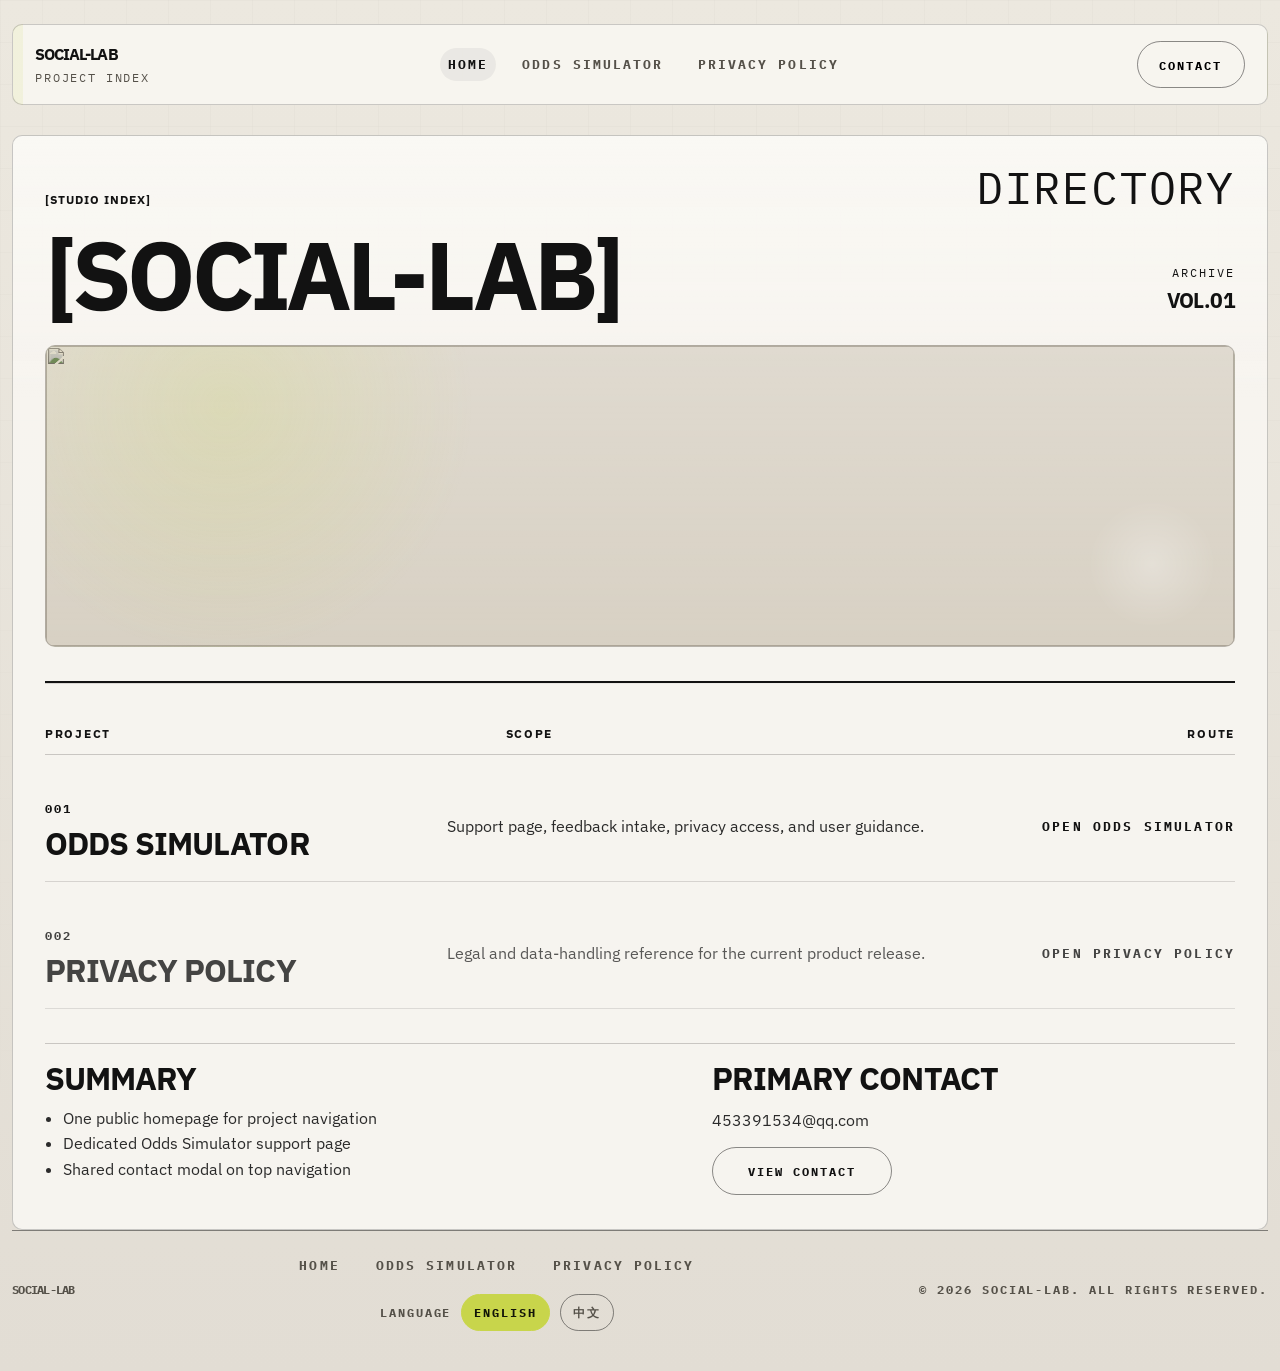
==== commit 1b046e6e: "Add files via upload" ====
--- a/index.html
+++ b/index.html
@@ -11,7 +11,7 @@
   <link rel="preconnect" href="https://fonts.googleapis.com" />
   <link rel="preconnect" href="https://fonts.gstatic.com" crossorigin />
   <link
-    href="https://fonts.googleapis.com/css2?family=Inter:wght@400;500;600;700&family=Space+Grotesk:wght@500;700&display=swap"
+    href="https://fonts.googleapis.com/css2?family=IBM+Plex+Mono:wght@400;500;600;700&family=IBM+Plex+Sans:wght@400;500;600;700&display=swap"
     rel="stylesheet"
   />
   <link rel="stylesheet" href="site.css" />
@@ -54,7 +54,21 @@
         </div>
 
         <figure class="invoice-gif-accent" aria-hidden="true">
-          <img src="./assets/images/1.gif" alt="" loading="lazy" />
+          <picture class="invoice-gif-media">
+            <source
+              media="(max-width: 760px)"
+              srcset="./assets/images/1-poster.jpg"
+              type="image/jpeg"
+            />
+            <img
+              src="./assets/images/1.gif"
+              alt=""
+              width="1280"
+              height="720"
+              loading="eager"
+              decoding="async"
+            />
+          </picture>
         </figure>
       </section>
 
--- a/site.css
+++ b/site.css
@@ -1,16 +1,20 @@
 :root {
-  --bg: #f1ece3;
-  --surface: rgba(248, 244, 237, 0.78);
-  --surface-strong: #e0d8cb;
-  --ink: #101010;
-  --muted: #5f594f;
-  --line: rgba(16, 16, 16, 0.16);
-  --line-strong: rgba(16, 16, 16, 0.38);
-  --accent: #d4ff63;
-  --accent-ink: #172100;
-  --shadow: 0 30px 80px rgba(16, 16, 16, 0.12);
-  --radius: 28px;
+  --bg: #d2cec6;
+  --surface: rgba(241, 238, 232, 0.9);
+  --surface-strong: #c3beb2;
+  --ink: #121212;
+  --muted: #555149;
+  --line: rgba(18, 18, 18, 0.2);
+  --line-strong: rgba(18, 18, 18, 0.48);
+  --accent: #c8d54b;
+  --accent-ink: #121408;
+  --shadow: none;
+  --radius: 10px;
+  --button-radius: 999px;
   --max-width: 1240px;
+  --font-body: "IBM Plex Sans", sans-serif;
+  --font-display: "IBM Plex Sans", sans-serif;
+  --font-mono: "IBM Plex Mono", monospace;
 }
 
 *,
@@ -28,9 +32,9 @@
   min-height: 100vh;
   color: var(--ink);
   background:
-    radial-gradient(circle at top left, rgba(212, 255, 99, 0.26), transparent 32%),
-    linear-gradient(180deg, #f6f1e8 0%, var(--bg) 44%, #ebe5db 100%);
-  font-family: "Inter", sans-serif;
+    linear-gradient(135deg, rgba(200, 213, 75, 0.1), transparent 16%),
+    linear-gradient(180deg, #ddd9d1 0%, #d2cec6 54%, #c6c2ba 100%);
+  font-family: var(--font-body);
   line-height: 1.6;
   perspective: 1800px;
 }
@@ -45,22 +49,24 @@
   inset: 0;
   pointer-events: none;
   background-image:
-    linear-gradient(rgba(16, 16, 16, 0.035) 1px, transparent 1px),
-    linear-gradient(90deg, rgba(16, 16, 16, 0.035) 1px, transparent 1px);
-  background-size: 36px 36px;
-  mask-image: linear-gradient(180deg, rgba(0, 0, 0, 0.5), transparent 88%);
+    linear-gradient(rgba(18, 18, 18, 0.055) 1px, transparent 1px),
+    linear-gradient(90deg, rgba(18, 18, 18, 0.055) 1px, transparent 1px),
+    linear-gradient(180deg, rgba(255, 255, 255, 0.06), transparent 42%);
+  background-size: 34px 34px, 34px 34px, 100% 100%;
+  mask-image: linear-gradient(180deg, rgba(0, 0, 0, 0.52), transparent 92%);
 }
 
 body.theme-invoice {
-  background: #f6f3ec;
+  background:
+    linear-gradient(180deg, #ece8df 0%, #e2ddd4 100%);
 }
 
 body.theme-invoice::before {
   background-image:
-    linear-gradient(rgba(16, 16, 16, 0.05) 1px, transparent 1px),
-    linear-gradient(90deg, rgba(16, 16, 16, 0.05) 1px, transparent 1px);
-  background-size: 48px 48px;
-  mask-image: linear-gradient(180deg, rgba(0, 0, 0, 0.2), transparent 90%);
+    linear-gradient(rgba(18, 18, 18, 0.065) 1px, transparent 1px),
+    linear-gradient(90deg, rgba(18, 18, 18, 0.065) 1px, transparent 1px);
+  background-size: 42px 42px;
+  mask-image: linear-gradient(180deg, rgba(0, 0, 0, 0.24), transparent 90%);
 }
 
 a {
@@ -99,10 +105,13 @@
   z-index: 10;
   padding: 16px 20px;
   margin-bottom: 24px;
-  border: 1px solid rgba(16, 16, 16, 0.08);
-  background: rgba(248, 244, 237, 0.82);
+  border: 1px solid rgba(18, 18, 18, 0.18);
+  border-radius: var(--radius);
+  background:
+    linear-gradient(90deg, rgba(200, 213, 75, 0.12) 0, rgba(200, 213, 75, 0.12) 10px, transparent 10px),
+    rgba(243, 240, 234, 0.9);
   backdrop-filter: blur(14px);
-  box-shadow: 0 18px 50px rgba(16, 16, 16, 0.08);
+  box-shadow: none;
 }
 
 .brand {
@@ -122,29 +131,31 @@
   width: 48px;
   aspect-ratio: 1;
   background: var(--ink);
-  color: #f5f1e9;
-  font-family: "Space Grotesk", sans-serif;
-  font-size: 1rem;
+  color: #efece5;
+  font-family: var(--font-mono);
+  font-size: 0.92rem;
   font-weight: 700;
-  letter-spacing: 0.08em;
+  letter-spacing: 0.14em;
+  border: 1px solid rgba(18, 18, 18, 0.5);
 }
 
 .brand-copy {
   display: grid;
   gap: 2px;
-  font-family: "Space Grotesk", sans-serif;
+  font-family: var(--font-display);
   text-transform: uppercase;
 }
 
 .brand-copy strong {
   font-size: 0.98rem;
-  letter-spacing: -0.04em;
+  letter-spacing: -0.03em;
 }
 
 .brand-copy span {
   color: var(--muted);
   font-size: 0.72rem;
-  letter-spacing: 0.14em;
+  font-family: var(--font-mono);
+  letter-spacing: 0.16em;
 }
 
 .site-nav {
@@ -159,16 +170,20 @@
   text-decoration: none;
   font-size: 0.82rem;
   font-weight: 700;
-  letter-spacing: 0.12em;
+  font-family: var(--font-mono);
+  letter-spacing: 0.16em;
   text-transform: uppercase;
   color: var(--muted);
-  transition: color 160ms ease;
+  transition: color 160ms ease, background-color 160ms ease;
+  padding: 6px 8px;
+  border-radius: 999px;
 }
 
 .site-nav a:hover,
 .site-nav a[aria-current="page"],
 .footer-links a:hover {
   color: var(--ink);
+  background: rgba(18, 18, 18, 0.05);
 }
 
 .header-cta,
@@ -176,19 +191,21 @@
   display: inline-flex;
   align-items: center;
   justify-content: center;
-  border: 1px solid var(--ink);
+  border: 1px solid var(--line-strong);
+  border-radius: var(--button-radius);
   padding: 0.92rem 1.35rem;
   text-decoration: none;
-  font-family: "Space Grotesk", sans-serif;
+  font-family: var(--font-mono);
   font-size: 0.78rem;
   font-weight: 700;
-  letter-spacing: 0.12em;
+  letter-spacing: 0.16em;
   text-transform: uppercase;
   transition:
     transform 180ms ease,
     background-color 180ms ease,
     color 180ms ease,
-    border-color 180ms ease;
+    border-color 180ms ease,
+    box-shadow 180ms ease;
 }
 
 .header-cta:hover,
@@ -198,13 +215,14 @@
 
 .button-primary {
   background: var(--ink);
-  color: #f7f2e9;
+  color: #f3f0e8;
 }
 
 .button-primary:hover {
   background: var(--accent);
   border-color: var(--accent);
   color: var(--accent-ink);
+  box-shadow: inset 0 0 0 1px rgba(18, 18, 18, 0.18);
 }
 
 .button-secondary {
@@ -215,6 +233,7 @@
 .button-secondary:hover,
 .header-cta:hover {
   background: var(--ink);
+  border-color: var(--ink);
   color: #f7f2e9;
 }
 
@@ -248,7 +267,8 @@
 .policy-content {
   position: relative;
   overflow: hidden;
-  border: 1px solid rgba(16, 16, 16, 0.08);
+  border: 1px solid rgba(18, 18, 18, 0.14);
+  border-radius: var(--radius);
   background: var(--surface);
   backdrop-filter: blur(8px);
 }
@@ -269,19 +289,19 @@
   inset: auto -10% -30% auto;
   width: 48%;
   aspect-ratio: 1;
-  border-radius: 50%;
-  background: radial-gradient(circle, rgba(212, 255, 99, 0.36), transparent 72%);
-  filter: blur(6px);
+  border-radius: 10%;
+  background: radial-gradient(circle, rgba(200, 213, 75, 0.2), transparent 70%);
+  filter: blur(12px);
   pointer-events: none;
 }
 
 .hero h1,
 .policy-hero h1 {
   margin: 0;
-  font-family: "Space Grotesk", sans-serif;
+  font-family: var(--font-display);
   font-size: clamp(4rem, 11vw, 8.4rem);
-  line-height: 0.88;
-  letter-spacing: -0.08em;
+  line-height: 0.9;
+  letter-spacing: -0.06em;
   text-transform: uppercase;
 }
 
@@ -332,20 +352,20 @@
   display: inline-block;
   margin-bottom: 10px;
   color: var(--muted);
-  font-family: "Space Grotesk", sans-serif;
+  font-family: var(--font-mono);
   font-size: 0.74rem;
   font-weight: 700;
-  letter-spacing: 0.16em;
+  letter-spacing: 0.18em;
   text-transform: uppercase;
 }
 
 .meta-block strong {
   display: block;
   margin-bottom: 4px;
-  font-family: "Space Grotesk", sans-serif;
-  font-size: 2rem;
+  font-family: var(--font-display);
+  font-size: 1.8rem;
   line-height: 1;
-  letter-spacing: -0.05em;
+  letter-spacing: -0.04em;
 }
 
 .meta-block p {
@@ -411,8 +431,11 @@
 .ledger-section {
   margin-bottom: 26px;
   padding: 28px;
-  border: 1px solid rgba(16, 16, 16, 0.08);
-  background: rgba(248, 244, 237, 0.72);
+  border: 1px solid rgba(18, 18, 18, 0.14);
+  border-radius: var(--radius);
+  background:
+    linear-gradient(180deg, rgba(255, 255, 255, 0.28), transparent),
+    rgba(242, 239, 233, 0.78);
 }
 
 .section-heading {
@@ -432,19 +455,19 @@
 .cta-panel h2,
 .policy-copy h2 {
   margin: 0;
-  font-family: "Space Grotesk", sans-serif;
+  font-family: var(--font-display);
   font-size: clamp(1.75rem, 3vw, 3rem);
-  line-height: 0.95;
-  letter-spacing: -0.06em;
+  line-height: 1;
+  letter-spacing: -0.04em;
   text-transform: uppercase;
 }
 
 .section-heading span {
   color: var(--muted);
-  font-family: "Space Grotesk", sans-serif;
+  font-family: var(--font-mono);
   font-size: 0.78rem;
   font-weight: 700;
-  letter-spacing: 0.16em;
+  letter-spacing: 0.18em;
   text-transform: uppercase;
 }
 
@@ -459,7 +482,7 @@
   gap: 18px;
   padding: 22px 0;
   border-bottom: 1px solid var(--line);
-  transition: transform 180ms ease, background-color 180ms ease;
+  transition: transform 180ms ease, background-color 180ms ease, padding-left 180ms ease;
 }
 
 .ledger-row:last-child {
@@ -467,16 +490,18 @@
 }
 
 .ledger-row:hover {
-  transform: translateX(8px);
+  transform: translateX(6px);
+  padding-left: 8px;
+  background: linear-gradient(90deg, rgba(200, 213, 75, 0.08), transparent 42%);
 }
 
 .ledger-row h3 {
   margin: 0;
-  font-family: "Space Grotesk", sans-serif;
+  font-family: var(--font-display);
   font-size: 1.45rem;
-  line-height: 1;
-  text-transform: uppercase;
-  letter-spacing: -0.05em;
+  line-height: 1.02;
+  text-transform: uppercase;
+  letter-spacing: -0.03em;
 }
 
 .ledger-row p {
@@ -485,9 +510,9 @@
 }
 
 .ledger-row strong {
-  font-family: "Space Grotesk", sans-serif;
+  font-family: var(--font-mono);
   font-size: 0.86rem;
-  letter-spacing: 0.12em;
+  letter-spacing: 0.16em;
   text-transform: uppercase;
 }
 
@@ -509,9 +534,9 @@
 .signal-plane {
   min-height: 400px;
   background:
-    linear-gradient(135deg, rgba(16, 16, 16, 0.96), rgba(31, 31, 31, 0.86)),
+    linear-gradient(135deg, rgba(24, 24, 24, 0.98), rgba(52, 52, 52, 0.9)),
     var(--ink);
-  color: #f3efe8;
+  color: #f1eee6;
 }
 
 .signal-plane p {
@@ -527,10 +552,11 @@
 
 .signal-list span {
   padding: 10px 14px;
-  border: 1px solid rgba(243, 239, 232, 0.16);
+  border: 1px solid rgba(243, 239, 232, 0.2);
   color: rgba(243, 239, 232, 0.92);
+  font-family: var(--font-mono);
   font-size: 0.82rem;
-  letter-spacing: 0.08em;
+  letter-spacing: 0.14em;
   text-transform: uppercase;
 }
 
@@ -613,13 +639,19 @@
   padding-left: 18px;
 }
 
+.policy-copy li::marker {
+  color: var(--accent);
+}
+
 .invoice-shell {
   width: min(calc(100% - 24px), 1380px);
 }
 
 .invoice-header {
-  border: 1px solid rgba(16, 16, 16, 0.16);
-  background: rgba(255, 255, 255, 0.82);
+  border: 1px solid rgba(18, 18, 18, 0.2);
+  background:
+    linear-gradient(90deg, rgba(200, 213, 75, 0.12) 0, rgba(200, 213, 75, 0.12) 10px, transparent 10px),
+    rgba(248, 246, 241, 0.94);
   box-shadow: none;
 }
 
@@ -632,8 +664,11 @@
   display: grid;
   gap: 28px;
   padding: clamp(18px, 3vw, 30px);
-  border: 1px solid rgba(16, 16, 16, 0.18);
-  background: rgba(255, 255, 255, 0.92);
+  border: 1px solid rgba(18, 18, 18, 0.22);
+  border-radius: var(--radius);
+  background:
+    linear-gradient(180deg, rgba(255, 255, 255, 0.34), transparent 24%),
+    rgba(247, 245, 240, 0.96);
 }
 
 .invoice-hero,
@@ -673,19 +708,19 @@
 }
 
 .invoice-stamp {
-  font-family: "Space Grotesk", sans-serif;
+  font-family: var(--font-mono);
   font-size: clamp(1.5rem, 4vw, 2.8rem);
-  line-height: 0.9;
-  letter-spacing: -0.08em;
+  line-height: 0.95;
+  letter-spacing: 0.04em;
   text-transform: uppercase;
 }
 
 .invoice-title-row h1 {
   margin: 0;
-  font-family: "Space Grotesk", sans-serif;
+  font-family: var(--font-display);
   font-size: clamp(3.2rem, 10vw, 6rem);
-  line-height: 0.88;
-  letter-spacing: -0.09em;
+  line-height: 0.9;
+  letter-spacing: -0.05em;
   text-transform: uppercase;
 }
 
@@ -694,14 +729,15 @@
   gap: 2px;
   justify-items: end;
   font-size: 0.76rem;
-  text-transform: uppercase;
-  letter-spacing: 0.12em;
+  font-family: var(--font-mono);
+  text-transform: uppercase;
+  letter-spacing: 0.16em;
 }
 
 .invoice-code strong {
-  font-family: "Space Grotesk", sans-serif;
-  font-size: 1.4rem;
-  letter-spacing: -0.06em;
+  font-family: var(--font-display);
+  font-size: 1.3rem;
+  letter-spacing: -0.03em;
 }
 
 .invoice-intro {
@@ -715,10 +751,12 @@
 .invoice-gif-accent {
   position: relative;
   margin: 6px 0 0;
-  border: 1px solid rgba(16, 16, 16, 0.18);
+  border: 1px solid rgba(18, 18, 18, 0.2);
+  border-radius: var(--radius);
   background:
-    radial-gradient(circle at 15% 20%, rgba(212, 255, 99, 0.32), transparent 24%),
-    #ddd5c8;
+    linear-gradient(180deg, rgba(255, 255, 255, 0.2), transparent),
+    radial-gradient(circle at 15% 20%, rgba(200, 213, 75, 0.22), transparent 24%),
+    #d8d1c4;
   overflow: hidden;
   pointer-events: none;
 }
@@ -734,11 +772,17 @@
   mix-blend-mode: screen;
 }
 
+.invoice-gif-media,
+.invoice-gif-accent img {
+  display: block;
+  width: 100%;
+}
+
 .invoice-gif-accent img {
   width: 100%;
   height: clamp(180px, 28vw, 300px);
   object-fit: cover;
-  filter: saturate(0.7) contrast(1.06) sepia(0.18);
+  filter: saturate(0.45) contrast(1.08) sepia(0.1) grayscale(0.08);
   mix-blend-mode: multiply;
 }
 
@@ -770,10 +814,10 @@
 .invoice-summary h3,
 .invoice-contact h3 {
   margin: 0;
-  font-family: "Space Grotesk", sans-serif;
+  font-family: var(--font-display);
   font-size: clamp(1.4rem, 3vw, 2rem);
-  line-height: 0.95;
-  letter-spacing: -0.05em;
+  line-height: 1;
+  letter-spacing: -0.03em;
   text-transform: uppercase;
 }
 
@@ -788,18 +832,24 @@
   display: inline-block;
   margin-bottom: 8px;
   font-size: 0.74rem;
+  font-family: var(--font-mono);
   font-weight: 700;
-  letter-spacing: 0.14em;
+  letter-spacing: 0.18em;
   text-transform: uppercase;
 }
 
 .invoice-line-link {
-  font-family: "Space Grotesk", sans-serif;
+  font-family: var(--font-mono);
   font-size: 0.84rem;
   font-weight: 700;
-  letter-spacing: 0.12em;
+  letter-spacing: 0.16em;
   text-transform: uppercase;
   text-decoration: none;
+}
+
+.invoice-line-link:hover {
+  color: var(--accent-ink);
+  background: rgba(200, 213, 75, 0.18);
 }
 
 .invoice-line-item-muted {
@@ -852,9 +902,12 @@
   width: min(calc(100% - 32px), 520px);
   margin: 10vh auto 0;
   padding: 28px;
-  border: 1px solid rgba(16, 16, 16, 0.18);
-  background: #fffdf8;
-  box-shadow: 0 30px 80px rgba(0, 0, 0, 0.22);
+  border: 1px solid rgba(18, 18, 18, 0.24);
+  border-radius: var(--radius);
+  background:
+    linear-gradient(90deg, rgba(200, 213, 75, 0.14) 0, rgba(200, 213, 75, 0.14) 12px, transparent 12px),
+    #f8f5ee;
+  box-shadow: 0 28px 64px rgba(0, 0, 0, 0.18);
 }
 
 .contact-close {
@@ -871,26 +924,27 @@
 .contact-kicker {
   margin: 0 0 10px;
   font-size: 0.74rem;
+  font-family: var(--font-mono);
   font-weight: 700;
-  letter-spacing: 0.16em;
+  letter-spacing: 0.18em;
   text-transform: uppercase;
 }
 
 .contact-dialog h2 {
   margin: 0 0 10px;
-  font-family: "Space Grotesk", sans-serif;
+  font-family: var(--font-display);
   font-size: clamp(2rem, 6vw, 3rem);
-  line-height: 0.92;
-  letter-spacing: -0.07em;
+  line-height: 0.96;
+  letter-spacing: -0.04em;
   text-transform: uppercase;
 }
 
 .contact-value {
   margin: 0 0 10px;
-  font-family: "Space Grotesk", sans-serif;
+  font-family: var(--font-mono);
   font-size: 1.2rem;
   font-weight: 700;
-  letter-spacing: -0.04em;
+  letter-spacing: -0.02em;
 }
 
 .contact-copy {
@@ -902,10 +956,10 @@
   padding: 18px 0 0;
   border-top: 1px solid var(--line-strong);
   color: var(--muted);
-  font-family: "Space Grotesk", sans-serif;
+  font-family: var(--font-mono);
   font-size: 0.76rem;
   font-weight: 700;
-  letter-spacing: 0.12em;
+  letter-spacing: 0.16em;
   text-transform: uppercase;
 }
 
@@ -936,11 +990,12 @@
 
 .language-option {
   border: 1px solid var(--line-strong);
+  border-radius: var(--button-radius);
   background: transparent;
   color: var(--muted);
   padding: 8px 12px;
   font: inherit;
-  letter-spacing: 0.12em;
+  letter-spacing: 0.16em;
   text-transform: uppercase;
   cursor: pointer;
   transition:
@@ -957,9 +1012,9 @@
 }
 
 .language-option.is-active {
-  background: var(--ink);
-  border-color: var(--ink);
-  color: #f7f2e9;
+  background: var(--accent);
+  border-color: var(--accent);
+  color: var(--accent-ink);
 }
 
 @keyframes rise-in {
@@ -1076,6 +1131,107 @@
   min-height: 100%;
 }
 
+.theme-support .protocol-panel h2 {
+  max-width: 100%;
+  overflow-wrap: anywhere;
+  word-break: break-word;
+}
+
+@media (min-width: 1081px) {
+  .site-shell {
+    padding-top: 24px;
+    padding-bottom: 40px;
+  }
+
+  .site-header {
+    margin-bottom: 30px;
+    padding-inline: 22px;
+  }
+
+  .site-nav {
+    gap: 18px;
+  }
+
+  .invoice-page {
+    gap: 34px;
+    padding: 30px 32px 34px;
+  }
+
+  .invoice-hero {
+    gap: 22px;
+  }
+
+  .invoice-ledger::before,
+  .policy-content::before,
+  .support-main::before {
+    content: "";
+    display: block;
+    height: 1px;
+    margin-bottom: 8px;
+    background: linear-gradient(90deg, var(--ink), transparent 78%);
+    opacity: 0.14;
+  }
+
+  .invoice-ledger-head,
+  .invoice-line-item {
+    grid-template-columns: minmax(260px, 0.8fr) minmax(0, 1.2fr) auto;
+  }
+
+  .invoice-line-item {
+    padding-block: 22px;
+  }
+
+  .invoice-footer-grid {
+    gap: 28px;
+    align-items: start;
+  }
+
+  .theme-support .site-shell {
+    width: min(calc(100% - 36px), 1200px);
+  }
+
+  .theme-support .hero {
+    gap: 22px;
+  }
+
+  .theme-support .hero-copy {
+    min-height: 500px;
+    padding: 34px 36px;
+  }
+
+  .theme-support .hero-meta {
+    padding: 24px;
+  }
+
+  .theme-support .signal-band,
+  .theme-support .closing-grid {
+    gap: 22px;
+  }
+
+  .theme-support .ledger-row {
+    grid-template-columns: 72px minmax(0, 1fr) minmax(0, 1.1fr) auto;
+  }
+
+  .policy-shell {
+    grid-template-columns: minmax(320px, 0.72fr) minmax(0, 1.28fr);
+    gap: 22px;
+  }
+
+  .policy-overview,
+  .policy-content {
+    padding: 30px 32px;
+  }
+
+  .policy-content {
+    gap: 32px;
+  }
+
+  .policy-copy {
+    gap: 16px;
+    padding-bottom: 24px;
+  }
+}
+
 @media (max-width: 1080px) {
   .hero,
   .signal-band,
@@ -1109,6 +1265,15 @@
     align-items: start;
   }
 
+  .invoice-page {
+    gap: 24px;
+  }
+
+  .invoice-footer-grid,
+  .policy-shell {
+    gap: 18px;
+  }
+
   .theme-support .hero-copy {
     min-height: auto;
   }
@@ -1132,6 +1297,7 @@
 
   .site-nav {
     justify-content: start;
+    gap: 12px;
   }
 
   .header-cta {
@@ -1141,6 +1307,20 @@
   .hero h1,
   .policy-hero h1 {
     font-size: clamp(3.5rem, 24vw, 5.6rem);
+  }
+
+  .theme-support .site-header {
+    gap: 18px;
+    padding: 14px 16px;
+    top: 10px;
+  }
+
+  .theme-support .brand {
+    width: 100%;
+  }
+
+  .theme-support .brand-copy strong {
+    font-size: 0.92rem;
   }
 
   .invoice-title-row,
@@ -1158,6 +1338,13 @@
   .button,
   .header-cta {
     width: 100%;
+  }
+
+  .site-nav a,
+  .footer-links a,
+  .language-option {
+    min-height: 40px;
+    padding: 10px 12px;
   }
 
   .ledger-section,
@@ -1192,7 +1379,68 @@
   }
 
   .invoice-gif-accent img {
-    height: 180px;
+    height: auto;
+    aspect-ratio: 16 / 9;
+    min-height: 180px;
+  }
+
+  .invoice-page {
+    gap: 20px;
+    padding: 18px 16px 22px;
+  }
+
+  .invoice-hero,
+  .invoice-ledger,
+  .invoice-footer-grid {
+    gap: 14px;
+  }
+
+  .invoice-stamp {
+    font-size: 1.12rem;
+    letter-spacing: 0.14em;
+  }
+
+  .invoice-title-row h1 {
+    font-size: clamp(2.6rem, 17vw, 4rem);
+    line-height: 0.92;
+  }
+
+  .invoice-code {
+    justify-items: start;
+  }
+
+  .invoice-ledger-head {
+    display: none;
+  }
+
+  .invoice-line-item {
+    gap: 10px;
+    padding: 14px 0;
+  }
+
+  .invoice-line-item p {
+    font-size: 0.95rem;
+    line-height: 1.55;
+  }
+
+  .invoice-line-link {
+    display: inline-flex;
+    align-items: center;
+    min-height: 42px;
+    padding: 0 14px;
+    border: 1px solid var(--line-strong);
+    border-radius: var(--button-radius);
+    background: rgba(18, 18, 18, 0.03);
+  }
+
+  .invoice-summary ul {
+    margin-top: 10px;
+    padding-left: 16px;
+  }
+
+  .invoice-summary li,
+  .invoice-contact p {
+    font-size: 0.95rem;
   }
 
   .footer-center,
@@ -1204,6 +1452,340 @@
   .contact-dialog {
     margin-top: 8vh;
     padding: 22px;
+  }
+
+  .theme-support .site-shell {
+    width: min(calc(100% - 18px), 100%);
+    padding-bottom: 24px;
+  }
+
+  .theme-support .support-main {
+    gap: 14px;
+  }
+
+  .theme-support .hero {
+    gap: 14px;
+  }
+
+  .theme-support .hero-copy,
+  .theme-support .hero-meta,
+  .theme-support .ledger-section,
+  .theme-support .signal-plane,
+  .theme-support .protocol-panel,
+  .theme-support .summary-panel,
+  .theme-support .cta-panel {
+    padding: 18px;
+  }
+
+  .theme-support .hero-copy {
+    gap: 18px;
+  }
+
+  .theme-support .hero h1 {
+    font-size: clamp(3rem, 20vw, 4.6rem);
+    line-height: 0.9;
+  }
+
+  .theme-support .hero-lead,
+  .theme-support .signal-plane p,
+  .theme-support .protocol-panel p,
+  .theme-support .cta-panel p {
+    font-size: 0.96rem;
+  }
+
+  .theme-support .hero-actions {
+    gap: 10px;
+    margin-top: 8px;
+  }
+
+  .theme-support .meta-block {
+    padding: 16px;
+  }
+
+  .theme-support .meta-block strong {
+    font-size: 1.7rem;
+  }
+
+  .theme-support .diagnostic-visual {
+    min-height: unset;
+    aspect-ratio: 4 / 3;
+    padding: 14px;
+  }
+
+  .theme-support .diagnostic-visual-abstract::before {
+    inset: 14px;
+    background-size: 22px 22px;
+  }
+
+  .theme-support .diagnostic-visual-abstract::after {
+    inset: auto 14px 14px 14px;
+    height: 68%;
+    clip-path: polygon(0 100%, 0 54%, 15% 44%, 28% 64%, 44% 30%, 58% 52%, 76% 20%, 100% 8%, 100% 100%);
+  }
+
+  .theme-support .section-heading {
+    gap: 8px;
+    margin-bottom: 8px;
+    padding-bottom: 12px;
+  }
+
+  .theme-support .section-heading h2,
+  .theme-support .signal-plane h2,
+  .theme-support .protocol-panel h2,
+  .theme-support .summary-panel h2,
+  .theme-support .cta-panel h2 {
+    font-size: clamp(1.45rem, 8vw, 2.1rem);
+    line-height: 1;
+  }
+
+  .theme-support .ledger-section {
+    padding-top: 18px;
+    padding-bottom: 18px;
+  }
+
+  .theme-support .ledger-table {
+    gap: 0;
+  }
+
+  .theme-support .ledger-row {
+    gap: 8px;
+    padding: 14px 0;
+  }
+
+  .theme-support .ledger-row h3 {
+    font-size: 1.16rem;
+    line-height: 1.06;
+  }
+
+  .theme-support .ledger-row strong {
+    font-size: 0.72rem;
+    letter-spacing: 0.14em;
+  }
+
+  .theme-support .signal-band,
+  .theme-support .closing-grid {
+    gap: 14px;
+  }
+
+  .theme-support .signal-plane {
+    min-height: auto;
+  }
+
+  .theme-support .signal-list {
+    gap: 8px;
+    margin-top: 18px;
+  }
+
+  .theme-support .signal-list span {
+    padding: 8px 10px;
+    font-size: 0.72rem;
+  }
+
+  .theme-support .summary-list {
+    margin-top: 14px;
+  }
+
+  .theme-support .summary-list li {
+    padding: 10px 0;
+    font-size: 0.95rem;
+  }
+
+  body[data-page="privacy"] .site-shell {
+    width: min(calc(100% - 18px), 100%);
+    padding-bottom: 24px;
+  }
+
+  body[data-page="privacy"] .policy-shell {
+    gap: 14px;
+  }
+
+  body[data-page="privacy"] .policy-overview,
+  body[data-page="privacy"] .policy-content {
+    padding: 18px;
+  }
+
+  body[data-page="privacy"] .policy-overview {
+    gap: 18px;
+  }
+
+  body[data-page="privacy"] .policy-hero {
+    gap: 8px;
+  }
+
+  body[data-page="privacy"] .policy-content {
+    gap: 18px;
+  }
+
+  body[data-page="privacy"] .policy-copy {
+    gap: 12px;
+    padding-bottom: 16px;
+  }
+
+  body[data-page="privacy"] .policy-copy h2 {
+    font-size: clamp(1.2rem, 7vw, 1.6rem);
+  }
+
+  body[data-page="privacy"] .policy-copy p,
+  body[data-page="privacy"] .policy-copy li {
+    font-size: 0.95rem;
+    line-height: 1.65;
+  }
+
+  body[data-page="privacy"] .policy-copy ul {
+    padding-left: 16px;
+  }
+}
+
+@media (max-width: 480px) {
+  .site-shell {
+    width: min(calc(100% - 14px), 100%);
+    padding-top: 8px;
+  }
+
+  .site-header {
+    position: sticky;
+    top: 8px;
+    z-index: 12;
+    gap: 14px;
+    padding: 14px;
+    margin-bottom: 14px;
+  }
+
+  .brand {
+    gap: 10px;
+  }
+
+  .brand-mark {
+    width: 42px;
+  }
+
+  .brand-copy strong {
+    font-size: 0.88rem;
+  }
+
+  .brand-copy span {
+    font-size: 0.66rem;
+  }
+
+  .site-nav {
+    width: 100%;
+    gap: 8px;
+  }
+
+  .site-nav a,
+  .footer-links a,
+  .language-option {
+    font-size: 0.7rem;
+    letter-spacing: 0.1em;
+  }
+
+  .header-cta,
+  .button {
+    min-height: 42px;
+    padding: 0.84rem 1rem;
+    font-size: 0.7rem;
+  }
+
+  .invoice-page {
+    padding: 14px 14px 18px;
+  }
+
+  .invoice-title-row h1 {
+    font-size: clamp(2.25rem, 16vw, 3.2rem);
+  }
+
+  .invoice-gif-accent img {
+    min-height: 150px;
+  }
+
+  .invoice-line-item h2,
+  .invoice-summary h3,
+  .invoice-contact h3 {
+    font-size: 1.22rem;
+  }
+
+  .invoice-line-link {
+    width: 100%;
+    justify-content: center;
+  }
+
+  .invoice-button {
+    min-width: 0;
+  }
+
+  .theme-support .site-header {
+    margin-bottom: 14px;
+  }
+
+  .theme-support .site-nav {
+    gap: 12px;
+  }
+
+  .theme-support .site-nav a,
+  .theme-support .footer-links a {
+    font-size: 0.74rem;
+    letter-spacing: 0.1em;
+  }
+
+  .theme-support .hero-copy,
+  .theme-support .hero-meta,
+  .theme-support .ledger-section,
+  .theme-support .signal-plane,
+  .theme-support .protocol-panel,
+  .theme-support .summary-panel,
+  .theme-support .cta-panel {
+    padding: 16px;
+  }
+
+  .theme-support .hero h1 {
+    font-size: clamp(2.6rem, 18vw, 3.8rem);
+  }
+
+  .theme-support .section-kicker,
+  .theme-support .meta-label,
+  .theme-support .ledger-index {
+    font-size: 0.66rem;
+    letter-spacing: 0.14em;
+  }
+
+  .theme-support .diagnostic-visual {
+    aspect-ratio: 1 / 1;
+    min-height: 0;
+  }
+
+  .theme-support .diagnostic-visual-abstract::before {
+    background-size: 18px 18px;
+  }
+
+  .theme-support .diagnostic-visual-abstract::after {
+    height: 64%;
+    clip-path: polygon(0 100%, 0 60%, 14% 50%, 28% 68%, 42% 34%, 58% 56%, 76% 24%, 100% 14%, 100% 100%);
+  }
+
+  .theme-support .protocol-panel h2 {
+    font-size: 1.36rem;
+    line-height: 1.08;
+  }
+
+  .theme-support .button,
+  .theme-support .header-cta {
+    padding: 0.86rem 1rem;
+    font-size: 0.72rem;
+  }
+
+  body[data-page="privacy"] .policy-overview,
+  body[data-page="privacy"] .policy-content {
+    padding: 16px;
+  }
+
+  body[data-page="privacy"] .policy-hero h1 {
+    font-size: clamp(2.4rem, 18vw, 3.4rem);
+    line-height: 0.94;
+  }
+
+  body[data-page="privacy"] .meta-block strong,
+  .theme-support .protocol-panel h2 {
+    font-size: 1.22rem;
   }
 }
 
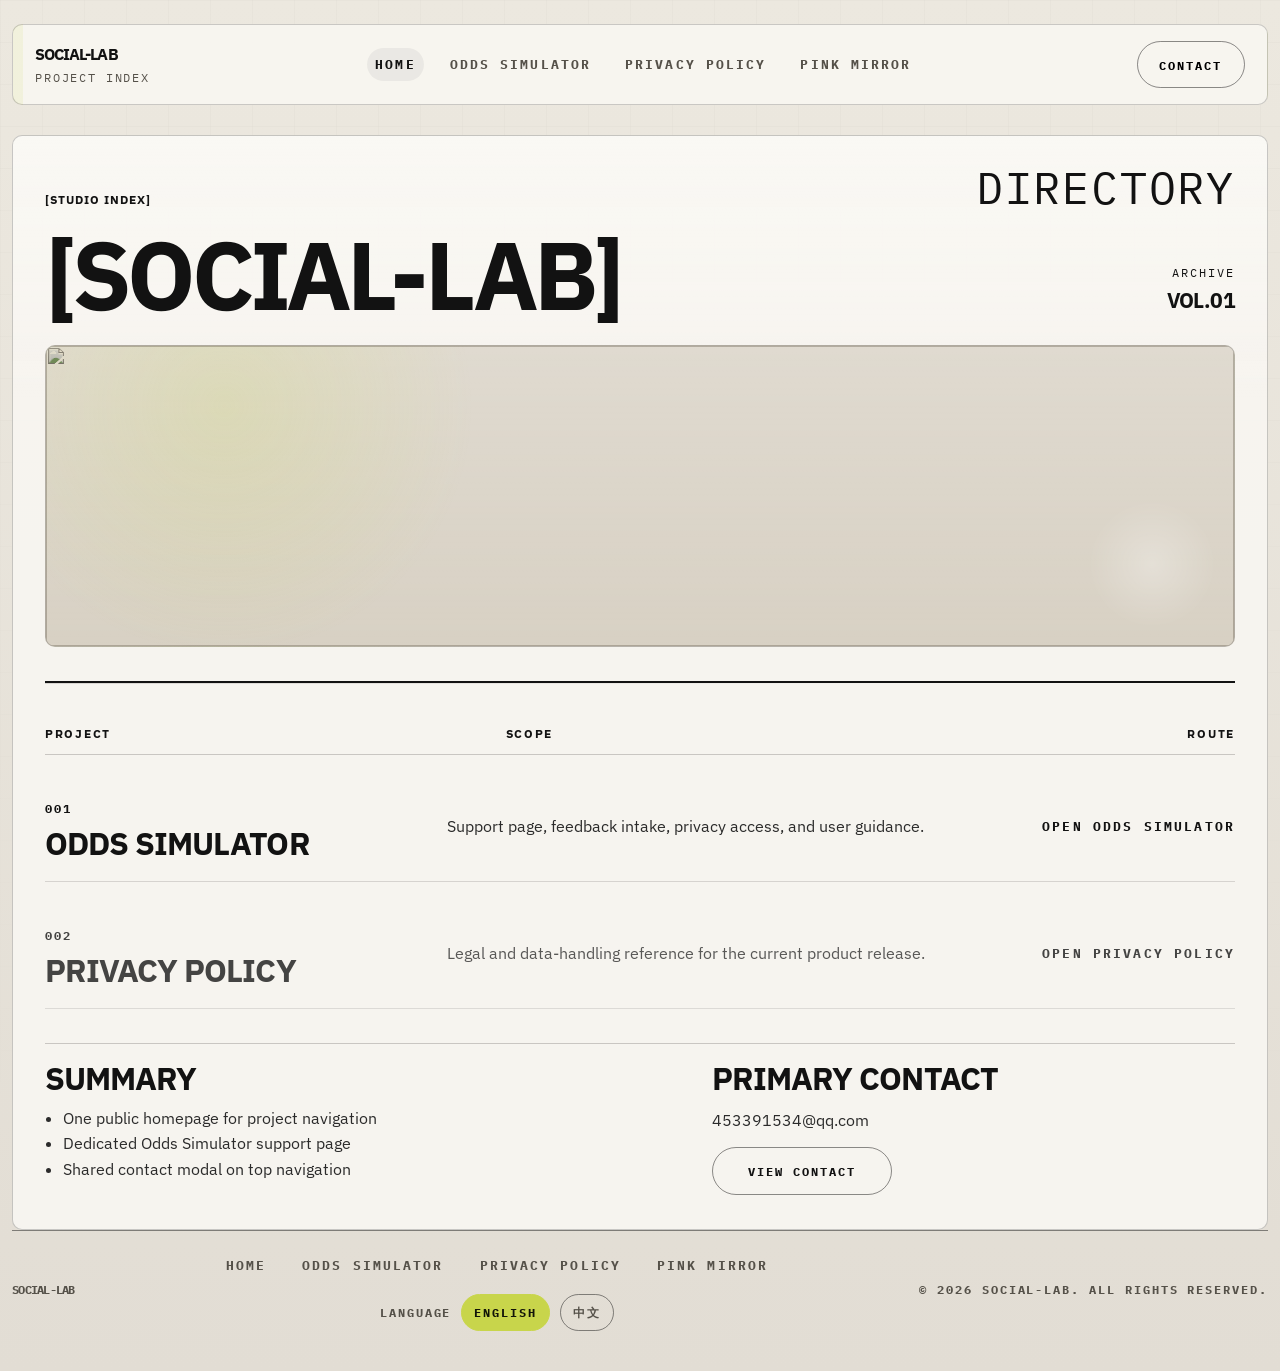
==== commit 3e7067a2: "add Pink Mirror product page with privacy policy" ====
--- a/index.html
+++ b/index.html
@@ -31,6 +31,7 @@
         <a href="index.html" aria-current="page" data-i18n="nav.home">Home</a>
         <a href="odds-simulator.html" data-i18n="nav.odds">Odds Simulator</a>
         <a href="privacy.html" data-i18n="nav.privacy">Privacy Policy</a>
+        <a href="pink-mirror.html">Pink Mirror</a>
       </nav>
 
       <button type="button" class="header-cta" data-open-contact data-i18n="header.contact">Contact</button>
@@ -125,6 +126,7 @@
           <a href="index.html" data-i18n="nav.home">Home</a>
           <a href="odds-simulator.html" data-i18n="nav.odds">Odds Simulator</a>
           <a href="privacy.html" data-i18n="nav.privacy">Privacy Policy</a>
+          <a href="pink-mirror.html">Pink Mirror</a>
         </div>
         <div class="language-switcher" role="group" aria-label="Language switcher" data-i18n-attr="aria-label:footer.languageAria">
           <span class="language-label" data-i18n="footer.language">Language</span>
